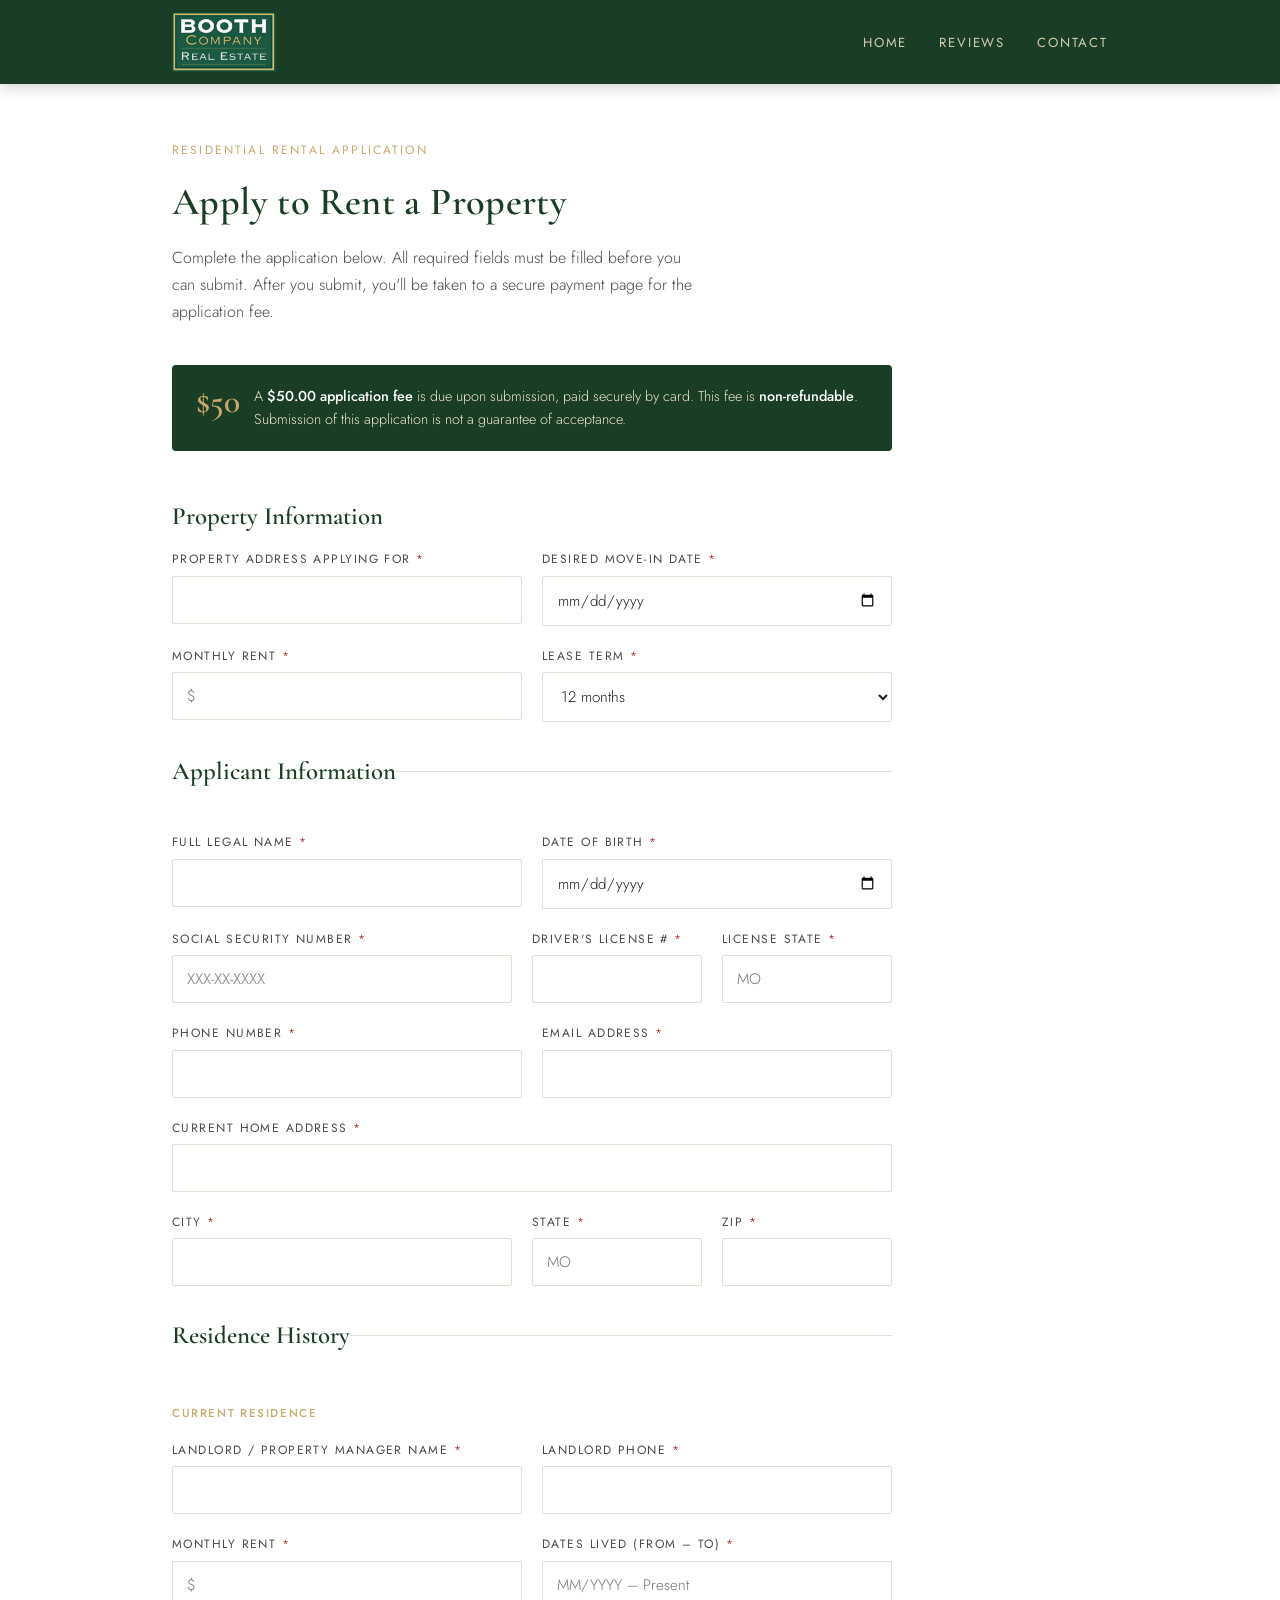
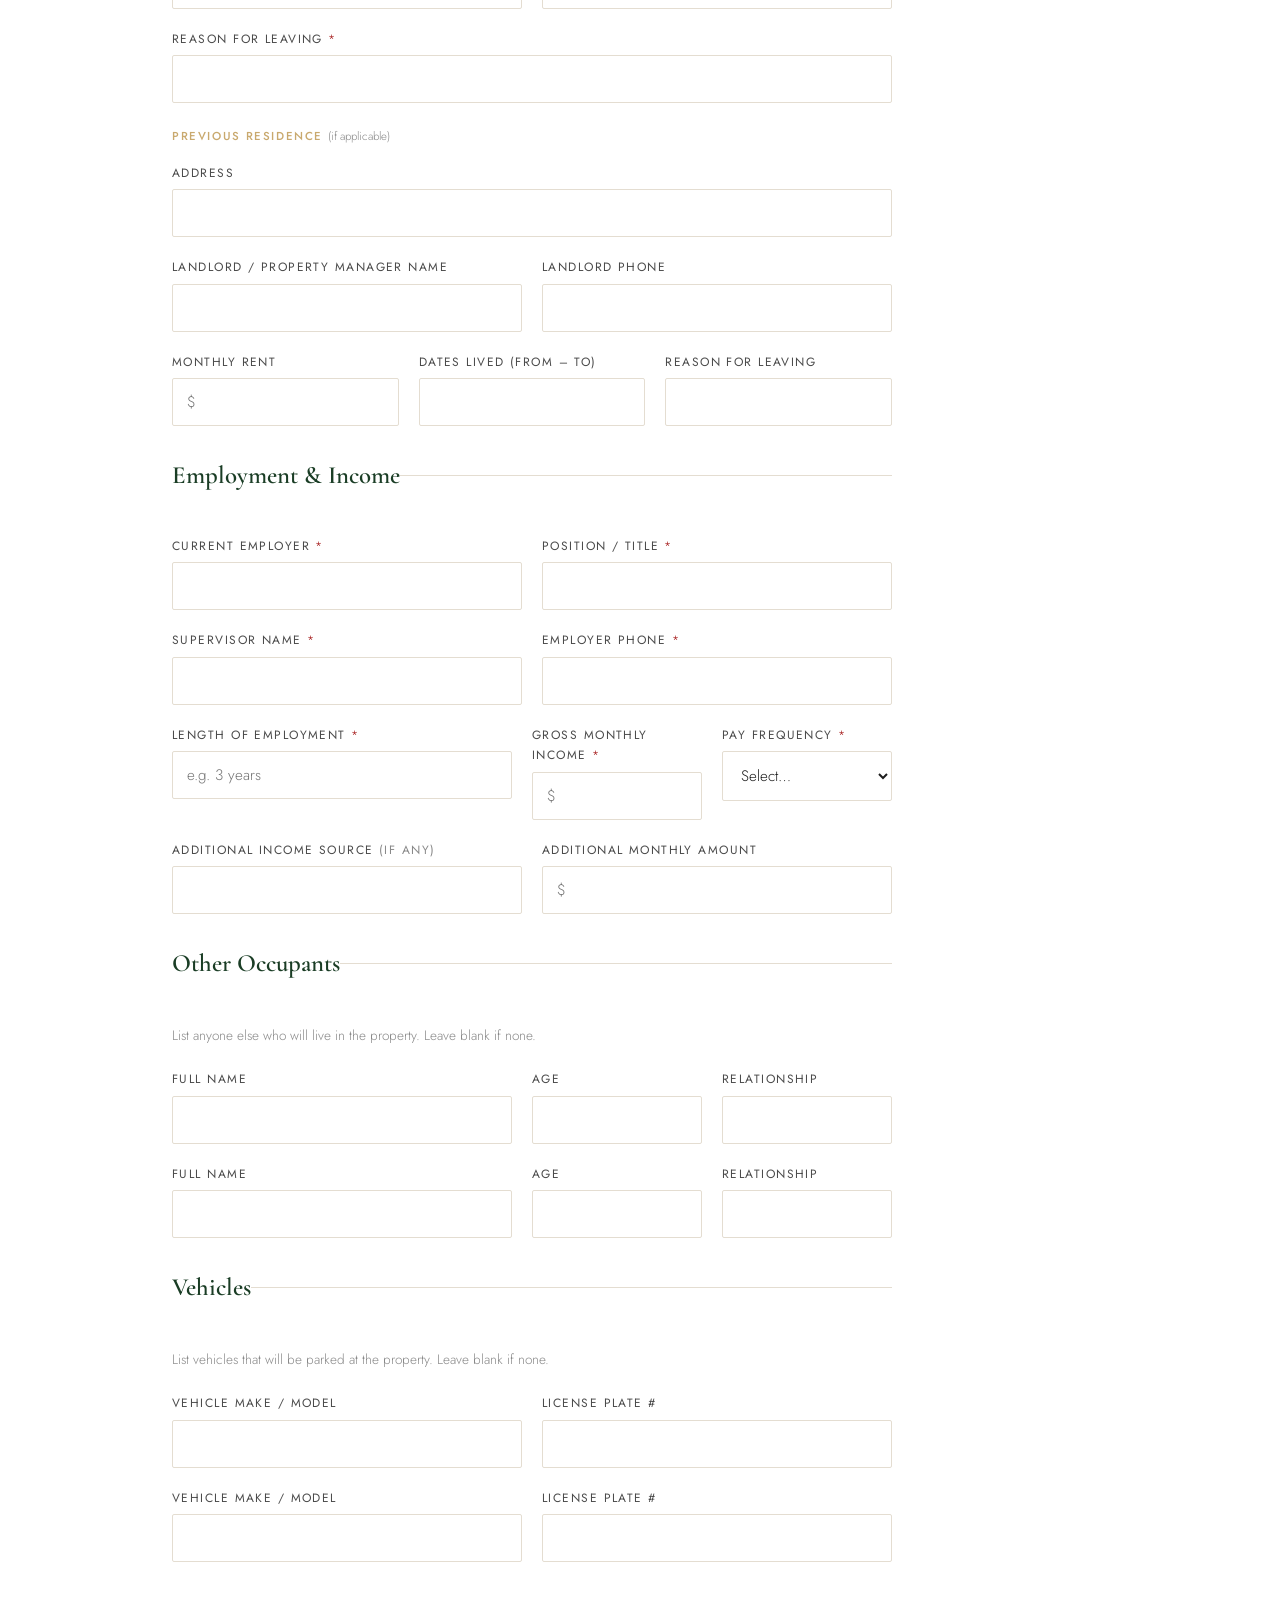
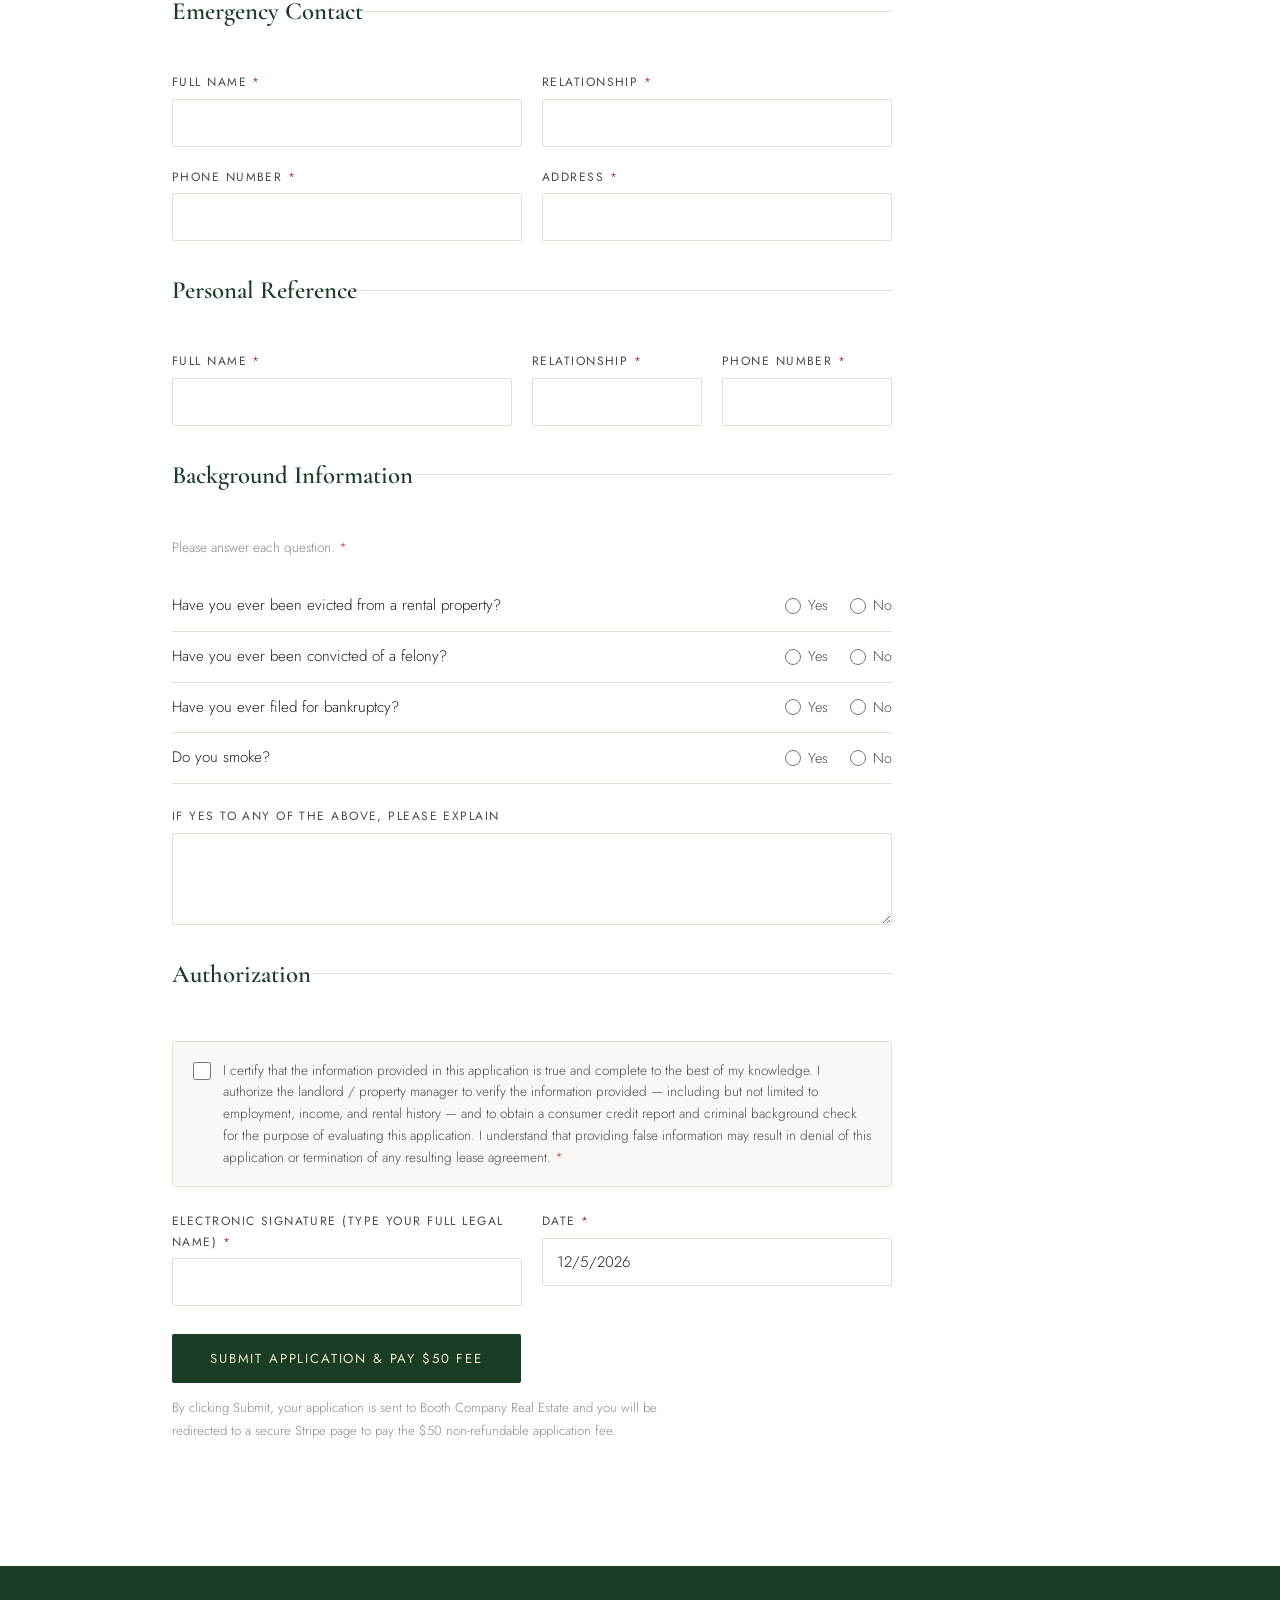
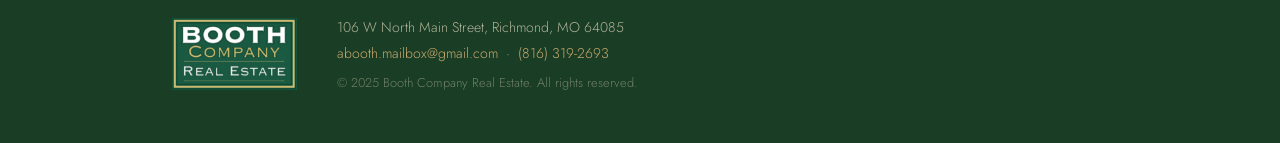
==== apply.html @ 2c27e3dd "apply.html: prevent iOS zoom-on-focus (16px form controls on mobile) Bump input/select/textarea to 1" ====
<!DOCTYPE html>
<html lang="en">
<head>
    <meta charset="UTF-8">
    <meta name="viewport" content="width=device-width, initial-scale=1.0">
    <meta name="description" content="Residential rental application for Booth Company Real Estate. Apply to rent a property — $50 application fee.">
    <meta name="robots" content="noindex">
    <title>Rental Application — Booth Company Real Estate</title>
    <link rel="stylesheet" href="styles.css">
    <link href="https://fonts.googleapis.com/css2?family=Cormorant+Garamond:ital,wght@0,400;0,600;1,400&family=Jost:wght@300;400;500&display=swap" rel="stylesheet">
    <style>
        /* ── APPLICATION PAGE (scoped additions to styles.css) ── */
        .apply-section { background: #fff; padding: 56px 0 90px; }

        .apply-intro { max-width: 720px; margin-bottom: 8px; }

        .fee-banner {
            display: flex;
            align-items: flex-start;
            gap: 14px;
            background: var(--green-dark);
            color: var(--gold-light);
            border-radius: 4px;
            padding: 20px 24px;
            margin: 28px 0 44px;
            max-width: 720px;
        }
        .fee-banner .fee-amount {
            font-family: 'Cormorant Garamond', serif;
            font-size: 2.1rem;
            font-weight: 600;
            color: var(--gold);
            line-height: 1;
            flex-shrink: 0;
        }
        .fee-banner .fee-text { font-size: 0.9rem; line-height: 1.6; font-weight: 300; }
        .fee-banner .fee-text strong { color: #fff; font-weight: 500; }

        #lease-form { max-width: 720px; }

        fieldset {
            border: none;
            border-top: 1px solid var(--border);
            padding: 36px 0 8px;
            margin: 0;
        }
        fieldset.first { border-top: none; padding-top: 8px; }

        legend {
            font-family: 'Cormorant Garamond', serif;
            font-size: 1.55rem;
            font-weight: 600;
            color: var(--green-dark);
            padding: 0;
            margin-bottom: 4px;
        }
        .fieldset-sub {
            font-size: 0.85rem;
            color: var(--text-light);
            margin-bottom: 22px;
        }
        .subgroup-label {
            font-size: 0.72rem;
            letter-spacing: 0.14em;
            text-transform: uppercase;
            color: var(--gold);
            font-weight: 500;
            margin: 8px 0 16px;
        }

        .form-row.thirds { grid-template-columns: 2fr 1fr 1fr; }
        .form-row.three  { grid-template-columns: 1fr 1fr 1fr; }

        .form-group select {
            padding: 12px 14px;
            border: 1px solid var(--border);
            border-radius: 2px;
            font-size: 0.95rem;
            font-family: 'Jost', sans-serif;
            font-weight: 300;
            color: var(--text-dark);
            background: #fff;
            width: 100%;
        }
        .form-group select:focus { outline: none; border-color: var(--green-dark); }

        .req { color: #b23b3b; }

        /* Yes / No background questions */
        .yn-row {
            display: flex;
            align-items: center;
            justify-content: space-between;
            gap: 16px;
            padding: 12px 0;
            border-bottom: 1px solid var(--border);
            flex-wrap: wrap;
        }
        .yn-row:last-of-type { border-bottom: none; }
        .yn-q { font-size: 0.95rem; color: var(--text-dark); flex: 1; min-width: 220px; }
        .yn-options { display: flex; gap: 22px; }
        .yn-options label {
            display: flex; align-items: center; gap: 7px;
            font-size: 0.9rem; color: var(--text-mid); cursor: pointer;
            text-transform: none; letter-spacing: 0;
        }
        .yn-options input[type="radio"] { width: 16px; height: 16px; accent-color: var(--green-dark); cursor: pointer; }

        .certify {
            display: flex;
            gap: 12px;
            align-items: flex-start;
            background: var(--cream);
            border: 1px solid var(--border);
            border-radius: 4px;
            padding: 18px 20px;
            margin: 6px 0 24px;
        }
        .certify input[type="checkbox"] { width: 18px; height: 18px; margin-top: 2px; accent-color: var(--green-dark); flex-shrink: 0; cursor: pointer; }
        .certify label { font-size: 0.85rem; color: var(--text-mid); line-height: 1.6; font-weight: 300; }

        .submit-note { font-size: 0.82rem; color: var(--text-light); margin-top: 14px; max-width: 520px; }
        #form-status { margin-top: 16px; font-size: 0.92rem; min-height: 1.2em; }
        #form-status.error { color: #b23b3b; }
        #form-status.working { color: var(--text-mid); }

        button[disabled] { opacity: 0.55; cursor: not-allowed; }

        @media (max-width: 700px) {
            .form-row.thirds, .form-row.three { grid-template-columns: 1fr; gap: 0; }
            .fee-banner { flex-direction: column; gap: 8px; }
            /* 16px minimum stops iOS Safari from auto-zooming when a field is tapped. */
            #lease-form input,
            #lease-form select,
            #lease-form textarea { font-size: 16px; }
        }
    </style>
</head>
<body>

    <header>
        <div class="container header-inner">
            <a href="index.html#home" class="logo-link">
                <img src="images/BCRE Cover 4.png" alt="Booth Company Real Estate" class="header-logo">
            </a>
            <nav>
                <ul>
                    <li><a href="index.html#home">Home</a></li>
                    <li><a href="index.html#reviews">Reviews</a></li>
                    <li><a href="index.html#contact">Contact</a></li>
                </ul>
            </nav>
        </div>
    </header>

    <section class="apply-section">
        <div class="container">
            <div class="apply-intro">
                <p class="section-eyebrow">Residential Rental Application</p>
                <h1 class="section-title">Apply to Rent a Property</h1>
                <p class="section-sub">Complete the application below. All required fields must be filled before you can submit. After you submit, you'll be taken to a secure payment page for the application fee.</p>
            </div>

            <div class="fee-banner">
                <span class="fee-amount">$50</span>
                <span class="fee-text">
                    A <strong>$50.00 application fee</strong> is due upon submission, paid securely by card. This fee is
                    <strong>non-refundable</strong>. Submission of this application is not a guarantee of acceptance.
                </span>
            </div>

            <!-- Netlify Forms: name + data-netlify enable capture & email notifications.
                 Honeypot "bot-field" filters spam. Submission is sent via JS (see bottom),
                 then the applicant is redirected to the Stripe payment page. -->
            <form id="lease-form" name="lease-application" method="POST"
                  data-netlify="true" netlify-honeypot="bot-field">
                <input type="hidden" name="form-name" value="lease-application">
                <p style="display:none">
                    <label>Don't fill this out if you're human: <input name="bot-field"></label>
                </p>

                <!-- PROPERTY INFORMATION -->
                <fieldset class="first">
                    <legend>Property Information</legend>
                    <div class="form-row">
                        <div class="form-group">
                            <label for="property_address">Property Address Applying For <span class="req">*</span></label>
                            <input type="text" id="property_address" name="Property Address Applying For" required>
                        </div>
                        <div class="form-group">
                            <label for="move_in">Desired Move-In Date <span class="req">*</span></label>
                            <input type="date" id="move_in" name="Desired Move-In Date" required>
                        </div>
                    </div>
                    <div class="form-row">
                        <div class="form-group">
                            <label for="monthly_rent">Monthly Rent <span class="req">*</span></label>
                            <input type="text" id="monthly_rent" name="Monthly Rent (Property)" inputmode="decimal" placeholder="$" required>
                        </div>
                        <div class="form-group">
                            <label for="lease_term">Lease Term <span class="req">*</span></label>
                            <select id="lease_term" name="Lease Term" required>
                                <option value="12 months" selected>12 months</option>
                                <option value="6 months">6 months</option>
                                <option value="Month-to-month">Month-to-month</option>
                                <option value="24 months">24 months</option>
                                <option value="Other">Other</option>
                            </select>
                        </div>
                    </div>
                </fieldset>

                <!-- APPLICANT INFORMATION -->
                <fieldset>
                    <legend>Applicant Information</legend>
                    <div class="form-row">
                        <div class="form-group">
                            <label for="full_name">Full Legal Name <span class="req">*</span></label>
                            <input type="text" id="full_name" name="Full Legal Name" autocomplete="name" required>
                        </div>
                        <div class="form-group">
                            <label for="dob">Date of Birth <span class="req">*</span></label>
                            <input type="date" id="dob" name="Date of Birth" autocomplete="off" required>
                        </div>
                    </div>
                    <div class="form-row thirds">
                        <div class="form-group">
                            <label for="ssn">Social Security Number <span class="req">*</span></label>
                            <input type="text" id="ssn" name="Social Security Number" inputmode="numeric"
                                   autocomplete="off" placeholder="XXX-XX-XXXX" required>
                        </div>
                        <div class="form-group">
                            <label for="dl">Driver's License # <span class="req">*</span></label>
                            <input type="text" id="dl" name="Driver's License Number" autocomplete="off" required>
                        </div>
                        <div class="form-group">
                            <label for="dl_state">License State <span class="req">*</span></label>
                            <input type="text" id="dl_state" name="Driver's License State" maxlength="2" placeholder="MO" required>
                        </div>
                    </div>
                    <div class="form-row">
                        <div class="form-group">
                            <label for="phone">Phone Number <span class="req">*</span></label>
                            <input type="tel" id="phone" name="Phone Number" autocomplete="tel" required>
                        </div>
                        <div class="form-group">
                            <label for="email">Email Address <span class="req">*</span></label>
                            <input type="email" id="email" name="Email Address" autocomplete="email" required>
                        </div>
                    </div>
                    <div class="form-group">
                        <label for="cur_addr">Current Home Address <span class="req">*</span></label>
                        <input type="text" id="cur_addr" name="Current Home Address" autocomplete="street-address" required>
                    </div>
                    <div class="form-row thirds">
                        <div class="form-group">
                            <label for="cur_city">City <span class="req">*</span></label>
                            <input type="text" id="cur_city" name="Current City" required>
                        </div>
                        <div class="form-group">
                            <label for="cur_state">State <span class="req">*</span></label>
                            <input type="text" id="cur_state" name="Current State" maxlength="2" placeholder="MO" required>
                        </div>
                        <div class="form-group">
                            <label for="cur_zip">ZIP <span class="req">*</span></label>
                            <input type="text" id="cur_zip" name="Current ZIP" inputmode="numeric" required>
                        </div>
                    </div>
                </fieldset>

                <!-- RESIDENCE HISTORY -->
                <fieldset>
                    <legend>Residence History</legend>
                    <p class="subgroup-label">Current Residence</p>
                    <div class="form-row">
                        <div class="form-group">
                            <label for="cur_ll">Landlord / Property Manager Name <span class="req">*</span></label>
                            <input type="text" id="cur_ll" name="Current Landlord Name" required>
                        </div>
                        <div class="form-group">
                            <label for="cur_ll_phone">Landlord Phone <span class="req">*</span></label>
                            <input type="tel" id="cur_ll_phone" name="Current Landlord Phone" required>
                        </div>
                    </div>
                    <div class="form-row">
                        <div class="form-group">
                            <label for="cur_res_rent">Monthly Rent <span class="req">*</span></label>
                            <input type="text" id="cur_res_rent" name="Current Residence Monthly Rent" inputmode="decimal" placeholder="$" required>
                        </div>
                        <div class="form-group">
                            <label for="cur_dates">Dates Lived (From – To) <span class="req">*</span></label>
                            <input type="text" id="cur_dates" name="Current Residence Dates" placeholder="MM/YYYY – Present" required>
                        </div>
                    </div>
                    <div class="form-group">
                        <label for="cur_reason">Reason for Leaving <span class="req">*</span></label>
                        <input type="text" id="cur_reason" name="Current Residence Reason for Leaving" required>
                    </div>

                    <p class="subgroup-label" style="margin-top:24px;">Previous Residence <span style="color:var(--text-light);text-transform:none;letter-spacing:0;font-weight:300;">(if applicable)</span></p>
                    <div class="form-group">
                        <label for="prev_addr">Address</label>
                        <input type="text" id="prev_addr" name="Previous Residence Address">
                    </div>
                    <div class="form-row">
                        <div class="form-group">
                            <label for="prev_ll">Landlord / Property Manager Name</label>
                            <input type="text" id="prev_ll" name="Previous Landlord Name">
                        </div>
                        <div class="form-group">
                            <label for="prev_ll_phone">Landlord Phone</label>
                            <input type="tel" id="prev_ll_phone" name="Previous Landlord Phone">
                        </div>
                    </div>
                    <div class="form-row three">
                        <div class="form-group">
                            <label for="prev_rent">Monthly Rent</label>
                            <input type="text" id="prev_rent" name="Previous Residence Monthly Rent" inputmode="decimal" placeholder="$">
                        </div>
                        <div class="form-group">
                            <label for="prev_dates">Dates Lived (From – To)</label>
                            <input type="text" id="prev_dates" name="Previous Residence Dates">
                        </div>
                        <div class="form-group">
                            <label for="prev_reason">Reason for Leaving</label>
                            <input type="text" id="prev_reason" name="Previous Residence Reason for Leaving">
                        </div>
                    </div>
                </fieldset>

                <!-- EMPLOYMENT & INCOME -->
                <fieldset>
                    <legend>Employment &amp; Income</legend>
                    <div class="form-row">
                        <div class="form-group">
                            <label for="employer">Current Employer <span class="req">*</span></label>
                            <input type="text" id="employer" name="Current Employer" required>
                        </div>
                        <div class="form-group">
                            <label for="position">Position / Title <span class="req">*</span></label>
                            <input type="text" id="position" name="Position / Title" required>
                        </div>
                    </div>
                    <div class="form-row">
                        <div class="form-group">
                            <label for="supervisor">Supervisor Name <span class="req">*</span></label>
                            <input type="text" id="supervisor" name="Supervisor Name" required>
                        </div>
                        <div class="form-group">
                            <label for="employer_phone">Employer Phone <span class="req">*</span></label>
                            <input type="tel" id="employer_phone" name="Employer Phone" required>
                        </div>
                    </div>
                    <div class="form-row thirds">
                        <div class="form-group">
                            <label for="emp_length">Length of Employment <span class="req">*</span></label>
                            <input type="text" id="emp_length" name="Length of Employment" placeholder="e.g. 3 years" required>
                        </div>
                        <div class="form-group">
                            <label for="gross_income">Gross Monthly Income <span class="req">*</span></label>
                            <input type="text" id="gross_income" name="Gross Monthly Income" inputmode="decimal" placeholder="$" required>
                        </div>
                        <div class="form-group">
                            <label for="pay_freq">Pay Frequency <span class="req">*</span></label>
                            <select id="pay_freq" name="Pay Frequency" required>
                                <option value="" selected disabled>Select…</option>
                                <option value="Weekly">Weekly</option>
                                <option value="Bi-weekly">Bi-weekly</option>
                                <option value="Semi-monthly">Semi-monthly</option>
                                <option value="Monthly">Monthly</option>
                            </select>
                        </div>
                    </div>
                    <div class="form-row">
                        <div class="form-group">
                            <label for="add_income_src">Additional Income Source <span style="color:var(--text-light);">(if any)</span></label>
                            <input type="text" id="add_income_src" name="Additional Income Source">
                        </div>
                        <div class="form-group">
                            <label for="add_income_amt">Additional Monthly Amount</label>
                            <input type="text" id="add_income_amt" name="Additional Monthly Amount" inputmode="decimal" placeholder="$">
                        </div>
                    </div>
                </fieldset>

                <!-- OTHER OCCUPANTS -->
                <fieldset>
                    <legend>Other Occupants</legend>
                    <p class="fieldset-sub">List anyone else who will live in the property. Leave blank if none.</p>
                    <div class="form-row thirds">
                        <div class="form-group">
                            <label for="occ1_name">Full Name</label>
                            <input type="text" id="occ1_name" name="Occupant 1 Name">
                        </div>
                        <div class="form-group">
                            <label for="occ1_age">Age</label>
                            <input type="text" id="occ1_age" name="Occupant 1 Age" inputmode="numeric">
                        </div>
                        <div class="form-group">
                            <label for="occ1_rel">Relationship</label>
                            <input type="text" id="occ1_rel" name="Occupant 1 Relationship">
                        </div>
                    </div>
                    <div class="form-row thirds">
                        <div class="form-group">
                            <label for="occ2_name">Full Name</label>
                            <input type="text" id="occ2_name" name="Occupant 2 Name">
                        </div>
                        <div class="form-group">
                            <label for="occ2_age">Age</label>
                            <input type="text" id="occ2_age" name="Occupant 2 Age" inputmode="numeric">
                        </div>
                        <div class="form-group">
                            <label for="occ2_rel">Relationship</label>
                            <input type="text" id="occ2_rel" name="Occupant 2 Relationship">
                        </div>
                    </div>
                </fieldset>

                <!-- VEHICLES -->
                <fieldset>
                    <legend>Vehicles</legend>
                    <p class="fieldset-sub">List vehicles that will be parked at the property. Leave blank if none.</p>
                    <div class="form-row">
                        <div class="form-group">
                            <label for="veh1">Vehicle Make / Model</label>
                            <input type="text" id="veh1" name="Vehicle 1 Make/Model">
                        </div>
                        <div class="form-group">
                            <label for="veh1_plate">License Plate #</label>
                            <input type="text" id="veh1_plate" name="Vehicle 1 Plate">
                        </div>
                    </div>
                    <div class="form-row">
                        <div class="form-group">
                            <label for="veh2">Vehicle Make / Model</label>
                            <input type="text" id="veh2" name="Vehicle 2 Make/Model">
                        </div>
                        <div class="form-group">
                            <label for="veh2_plate">License Plate #</label>
                            <input type="text" id="veh2_plate" name="Vehicle 2 Plate">
                        </div>
                    </div>
                </fieldset>

                <!-- EMERGENCY CONTACT -->
                <fieldset>
                    <legend>Emergency Contact</legend>
                    <div class="form-row">
                        <div class="form-group">
                            <label for="ec_name">Full Name <span class="req">*</span></label>
                            <input type="text" id="ec_name" name="Emergency Contact Name" required>
                        </div>
                        <div class="form-group">
                            <label for="ec_rel">Relationship <span class="req">*</span></label>
                            <input type="text" id="ec_rel" name="Emergency Contact Relationship" required>
                        </div>
                    </div>
                    <div class="form-row">
                        <div class="form-group">
                            <label for="ec_phone">Phone Number <span class="req">*</span></label>
                            <input type="tel" id="ec_phone" name="Emergency Contact Phone" required>
                        </div>
                        <div class="form-group">
                            <label for="ec_addr">Address <span class="req">*</span></label>
                            <input type="text" id="ec_addr" name="Emergency Contact Address" required>
                        </div>
                    </div>
                </fieldset>

                <!-- PERSONAL REFERENCE -->
                <fieldset>
                    <legend>Personal Reference</legend>
                    <div class="form-row thirds">
                        <div class="form-group">
                            <label for="ref_name">Full Name <span class="req">*</span></label>
                            <input type="text" id="ref_name" name="Reference Name" required>
                        </div>
                        <div class="form-group">
                            <label for="ref_rel">Relationship <span class="req">*</span></label>
                            <input type="text" id="ref_rel" name="Reference Relationship" required>
                        </div>
                        <div class="form-group">
                            <label for="ref_phone">Phone Number <span class="req">*</span></label>
                            <input type="tel" id="ref_phone" name="Reference Phone" required>
                        </div>
                    </div>
                </fieldset>

                <!-- BACKGROUND INFORMATION -->
                <fieldset>
                    <legend>Background Information</legend>
                    <p class="fieldset-sub">Please answer each question. <span class="req">*</span></p>

                    <div class="yn-row">
                        <span class="yn-q">Have you ever been evicted from a rental property?</span>
                        <span class="yn-options">
                            <label><input type="radio" name="Ever Evicted" value="Yes" required> Yes</label>
                            <label><input type="radio" name="Ever Evicted" value="No"> No</label>
                        </span>
                    </div>
                    <div class="yn-row">
                        <span class="yn-q">Have you ever been convicted of a felony?</span>
                        <span class="yn-options">
                            <label><input type="radio" name="Ever Convicted of Felony" value="Yes" required> Yes</label>
                            <label><input type="radio" name="Ever Convicted of Felony" value="No"> No</label>
                        </span>
                    </div>
                    <div class="yn-row">
                        <span class="yn-q">Have you ever filed for bankruptcy?</span>
                        <span class="yn-options">
                            <label><input type="radio" name="Ever Filed Bankruptcy" value="Yes" required> Yes</label>
                            <label><input type="radio" name="Ever Filed Bankruptcy" value="No"> No</label>
                        </span>
                    </div>
                    <div class="yn-row">
                        <span class="yn-q">Do you smoke?</span>
                        <span class="yn-options">
                            <label><input type="radio" name="Smoker" value="Yes" required> Yes</label>
                            <label><input type="radio" name="Smoker" value="No"> No</label>
                        </span>
                    </div>

                    <div class="form-group" style="margin-top:22px;">
                        <label for="bg_explain">If yes to any of the above, please explain</label>
                        <textarea id="bg_explain" name="Background Explanation" rows="3"></textarea>
                    </div>
                </fieldset>

                <!-- AUTHORIZATION -->
                <fieldset>
                    <legend>Authorization</legend>
                    <div class="certify">
                        <input type="checkbox" id="certify" name="Authorization Agreed" value="Yes, I certify and authorize" required>
                        <label for="certify">
                            I certify that the information provided in this application is true and complete to the best of my
                            knowledge. I authorize the landlord / property manager to verify the information provided — including
                            but not limited to employment, income, and rental history — and to obtain a consumer credit report
                            and criminal background check for the purpose of evaluating this application. I understand that
                            providing false information may result in denial of this application or termination of any resulting
                            lease agreement. <span class="req">*</span>
                        </label>
                    </div>
                    <div class="form-row">
                        <div class="form-group">
                            <label for="signature">Electronic Signature (type your full legal name) <span class="req">*</span></label>
                            <input type="text" id="signature" name="Electronic Signature" autocomplete="off" required>
                        </div>
                        <div class="form-group">
                            <label for="sign_date">Date <span class="req">*</span></label>
                            <input type="text" id="sign_date" name="Signature Date" readonly required>
                        </div>
                    </div>
                </fieldset>

                <button type="submit" id="submit-btn" class="btn">Submit Application &amp; Pay $50 Fee</button>
                <p class="submit-note">
                    By clicking Submit, your application is sent to Booth Company Real Estate and you will be redirected to a
                    secure Stripe page to pay the $50 non-refundable application fee.
                </p>
                <p id="form-status"></p>
            </form>
        </div>
    </section>

    <footer>
        <div class="container footer-inner">
            <img src="images/BCRE Cover 4.png" alt="Booth Company Real Estate" class="footer-logo">
            <div class="footer-details">
                <p>106 W North Main Street, Richmond, MO 64085</p>
                <p><a href="mailto:abooth.mailbox@gmail.com">abooth.mailbox@gmail.com</a> &nbsp;·&nbsp; <a href="tel:8163192693">(816) 319-2693</a></p>
                <p class="footer-copy">© 2025 Booth Company Real Estate. All rights reserved.</p>
            </div>
        </div>
    </footer>

    <script>
    (function () {
        // ─────────────────────────────────────────────────────────────
        //  STRIPE PAYMENT LINK  —  REPLACE THIS with your own $50 link.
        //  Create it in Stripe: Dashboard → Payment Links → New →
        //  product "Rental Application Fee", price $50 one-time → Create.
        //  Then paste the "https://buy.stripe.com/..." URL below.
        // ─────────────────────────────────────────────────────────────
        var STRIPE_PAYMENT_LINK = 'https://buy.stripe.com/REPLACE_WITH_YOUR_50_DOLLAR_LINK';

        var form   = document.getElementById('lease-form');
        var btn    = document.getElementById('submit-btn');
        var status = document.getElementById('form-status');

        // Stamp today's date into the read-only signature date field.
        var today = new Date();
        document.getElementById('sign_date').value =
            (today.getMonth() + 1) + '/' + today.getDate() + '/' + today.getFullYear();

        form.addEventListener('submit', function (e) {
            e.preventDefault();

            // Native required-field validation first.
            if (!form.checkValidity()) {
                form.reportValidity();
                return;
            }

            btn.disabled = true;
            status.className = 'working';
            status.textContent = 'Submitting your application…';

            var body = new URLSearchParams(new FormData(form)).toString();

            fetch('/', {
                method: 'POST',
                headers: { 'Content-Type': 'application/x-www-form-urlencoded' },
                body: body
            })
            .then(function (res) {
                if (!res.ok) throw new Error('Submission failed (' + res.status + ')');

                if (STRIPE_PAYMENT_LINK.indexOf('REPLACE_WITH_YOUR') !== -1) {
                    // Payment link not configured yet — don't send them to a broken URL.
                    status.className = '';
                    status.textContent = 'Application received. (Payment step is not configured yet — ' +
                                         'add your Stripe Payment Link to enable the $50 payment.)';
                    return;
                }

                status.className = 'working';
                status.textContent = 'Application received — redirecting to secure payment…';
                window.location.href = STRIPE_PAYMENT_LINK;
            })
            .catch(function (err) {
                btn.disabled = false;
                status.className = 'error';
                status.textContent = 'Sorry, something went wrong sending your application. ' +
                                     'Please try again, or call us at (816) 319-2693. (' + err.message + ')';
            });
        });
    })();
    </script>
</body>
</html>
---- styles.css ----
/* ============================================
   BOOTH COMPANY REAL ESTATE — styles.css
   ============================================ */

*, *::before, *::after { margin: 0; padding: 0; box-sizing: border-box; }

:root {
    --green-dark:  #1a3d25;
    --green-mid:   #2a5c3a;
    --gold:        #c9a96e;
    --gold-light:  #f0e6c8;
    --cream:       #faf8f4;
    --cream-mid:   #f2ede4;
    --text-dark:   #1e1e1e;
    --text-mid:    #4a4a4a;
    --text-light:  #888;
    --border:      #e4ddd1;
}

html { scroll-behavior: smooth; }

body {
    font-family: 'Jost', sans-serif;
    color: var(--text-dark);
    background: #fff;
    line-height: 1.7;
    font-weight: 300;
}

.container {
    max-width: 1000px;
    margin: 0 auto;
    padding: 0 32px;
}

/* ── HEADER ── */
header {
    background: var(--green-dark);
    position: sticky;
    top: 0;
    z-index: 100;
    box-shadow: 0 2px 16px rgba(0,0,0,0.2);
}

.header-inner {
    display: flex;
    align-items: center;
    justify-content: space-between;
    padding-top: 12px;
    padding-bottom: 12px;
}

.logo-link { display: flex; align-items: center; }

.header-logo {
    height: 60px;
    width: auto;
    display: block;
}

nav ul { list-style: none; display: flex; gap: 32px; }

nav ul li a {
    color: var(--gold-light);
    text-decoration: none;
    font-family: 'Jost', sans-serif;
    font-weight: 400;
    font-size: 0.82rem;
    letter-spacing: 0.14em;
    text-transform: uppercase;
    transition: color 0.2s;
    opacity: 0.85;
}

nav ul li a:hover { color: var(--gold); opacity: 1; }

/* ── HERO ── */
.hero {
    background: var(--cream);
    padding: 100px 0 90px;
    border-bottom: 1px solid var(--border);
}

.hero-inner { max-width: 640px; }

.hero-eyebrow {
    font-size: 0.78rem;
    letter-spacing: 0.18em;
    text-transform: uppercase;
    color: var(--gold);
    margin-bottom: 20px;
    font-weight: 400;
}

.hero h1 {
    font-family: 'Cormorant Garamond', serif;
    font-size: clamp(2.8rem, 6vw, 4.2rem);
    font-weight: 600;
    color: var(--green-dark);
    line-height: 1.1;
    margin-bottom: 24px;
    letter-spacing: -0.01em;
}

.hero-sub {
    font-size: 1.05rem;
    color: var(--text-mid);
    max-width: 520px;
    margin-bottom: 40px;
    font-weight: 300;
    line-height: 1.75;
}

/* ── BUTTONS ── */
.btn {
    display: inline-block;
    background: var(--green-dark);
    color: var(--gold-light);
    padding: 15px 38px;
    font-family: 'Jost', sans-serif;
    font-weight: 400;
    font-size: 0.82rem;
    letter-spacing: 0.14em;
    text-transform: uppercase;
    text-decoration: none;
    border: none;
    cursor: pointer;
    transition: background 0.2s, transform 0.15s;
    border-radius: 2px;
}

.btn:hover { background: var(--green-mid); transform: translateY(-1px); }

.btn-outline {
    display: inline-block;
    background: transparent;
    border: 1.5px solid var(--gold);
    color: var(--gold);
    padding: 13px 36px;
    font-family: 'Jost', sans-serif;
    font-weight: 400;
    font-size: 0.82rem;
    letter-spacing: 0.14em;
    text-transform: uppercase;
    text-decoration: none;
    cursor: pointer;
    transition: background 0.2s, color 0.2s;
    border-radius: 2px;
}

.btn-outline:hover { background: var(--gold); color: #fff; }

/* ── PROFILE ── */
.profile-section {
    background: #fff;
    padding: 80px 0;
    border-bottom: 1px solid var(--border);
}

.profile-inner {
    display: flex;
    align-items: center;
    gap: 64px;
}

.profile-photo-wrap {
    flex-shrink: 0;
    width: 210px;
    height: 210px;
    border-radius: 50%;
    overflow: hidden;
    border: 3px solid var(--gold);
    box-shadow: 0 8px 32px rgba(0,0,0,0.10);
    background: var(--cream-mid);
}

.profile-photo {
    width: 100%;
    height: 100%;
    object-fit: cover;
    object-position: center top;
    display: block;
}

.profile-info { flex: 1; }

.profile-label {
    font-size: 0.75rem;
    letter-spacing: 0.18em;
    text-transform: uppercase;
    color: var(--gold);
    margin-bottom: 10px;
    font-weight: 400;
}

.profile-name {
    font-family: 'Cormorant Garamond', serif;
    font-size: 2.4rem;
    font-weight: 600;
    color: var(--green-dark);
    margin-bottom: 18px;
    letter-spacing: 0.01em;
    line-height: 1;
}

.profile-licenses {
    display: flex;
    flex-wrap: wrap;
    gap: 10px;
    margin-bottom: 28px;
}

.license-badge {
    font-size: 0.7rem;
    letter-spacing: 0.07em;
    text-transform: uppercase;
    color: #7a6645;
    background: #f7f2e8;
    border: 1px solid #e0d4bc;
    border-radius: 2px;
    padding: 5px 12px;
    font-weight: 400;
}

.profile-quote {
    margin: 0;
    padding: 0 0 0 20px;
    border-left: 2px solid var(--gold);
    font-family: 'Cormorant Garamond', serif;
    font-size: 1.25rem;
    font-style: italic;
    color: var(--text-mid);
    line-height: 1.65;
    font-weight: 400;
}

/* ── SECTION SHARED ── */
.section-eyebrow {
    font-size: 0.75rem;
    letter-spacing: 0.18em;
    text-transform: uppercase;
    color: var(--gold);
    margin-bottom: 10px;
    font-weight: 400;
}

.section-title {
    font-family: 'Cormorant Garamond', serif;
    font-size: 2.4rem;
    font-weight: 600;
    color: var(--green-dark);
    margin-bottom: 8px;
    letter-spacing: 0.01em;
}

.section-sub {
    color: var(--text-mid);
    font-size: 1rem;
    margin-bottom: 40px;
    max-width: 520px;
}

/* ── REVIEWS ── */
.reviews-section {
    background: var(--cream);
    padding: 80px 0;
    border-bottom: 1px solid var(--border);
}

.reviews-section .section-title { margin-bottom: 40px; }

.reviews-summary {
    display: flex;
    align-items: center;
    gap: 20px;
    margin-bottom: 48px;
    flex-wrap: wrap;
}

.summary-score {
    font-family: 'Cormorant Garamond', serif;
    font-size: 4.5rem;
    font-weight: 600;
    color: var(--green-dark);
    line-height: 1;
}

.summary-right { text-align: left; }

.stars-row { display: flex; gap: 4px; margin-bottom: 4px; }
.star { font-size: 1.2rem; color: #e6a817; }

.summary-count { color: var(--text-light); font-size: 0.88rem; }

.google-badge {
    display: flex;
    align-items: center;
    gap: 6px;
    color: var(--text-light);
    font-size: 0.82rem;
    margin-top: 5px;
}

.google-badge svg { width: 16px; height: 16px; }

.reviews-grid {
    display: grid;
    grid-template-columns: repeat(auto-fill, minmax(280px, 1fr));
    gap: 20px;
    margin-bottom: 40px;
    text-align: left;
}

.review-card {
    background: #fff;
    border: 1px solid var(--border);
    border-radius: 4px;
    padding: 24px 22px;
    opacity: 0;
    transform: translateY(14px);
    animation: cardReveal 0.45s ease forwards;
    transition: box-shadow 0.2s, transform 0.2s;
}

.review-card:hover {
    box-shadow: 0 6px 24px rgba(0,0,0,0.08);
    transform: translateY(-3px);
}

@keyframes cardReveal { to { opacity: 1; transform: translateY(0); } }

.review-card:nth-child(1) { animation-delay: 0.05s; }
.review-card:nth-child(2) { animation-delay: 0.10s; }
.review-card:nth-child(3) { animation-delay: 0.15s; }
.review-card:nth-child(4) { animation-delay: 0.20s; }
.review-card:nth-child(5) { animation-delay: 0.25s; }

.review-header {
    display: flex;
    align-items: center;
    gap: 12px;
    margin-bottom: 12px;
}

.reviewer-avatar {
    width: 40px;
    height: 40px;
    border-radius: 50%;
    background: var(--green-dark);
    color: var(--gold-light);
    font-family: 'Jost', sans-serif;
    font-size: 0.9rem;
    font-weight: 500;
    display: flex;
    align-items: center;
    justify-content: center;
    flex-shrink: 0;
    overflow: hidden;
}

.reviewer-avatar img { width: 100%; height: 100%; object-fit: cover; }

.reviewer-info { flex: 1; min-width: 0; }

.reviewer-name {
    font-weight: 500;
    font-size: 0.92rem;
    color: var(--text-dark);
    white-space: nowrap;
    overflow: hidden;
    text-overflow: ellipsis;
}

.review-date { font-size: 0.78rem; color: var(--text-light); margin-top: 1px; }

.review-stars { display: flex; gap: 2px; margin-bottom: 10px; }
.review-stars .star { font-size: 0.9rem; }

.review-text { font-size: 0.9rem; color: var(--text-mid); line-height: 1.65; font-weight: 300; }

.review-text.truncated {
    display: -webkit-box;
    -webkit-line-clamp: 4;
    -webkit-box-orient: vertical;
    overflow: hidden;
}

.read-more-btn {
    background: none;
    border: none;
    color: var(--gold);
    font-size: 0.82rem;
    cursor: pointer;
    padding: 4px 0 0;
    display: inline-block;
    text-decoration: underline;
    font-family: 'Jost', sans-serif;
}

.reviews-loading {
    grid-column: 1 / -1;
    display: flex;
    flex-direction: column;
    align-items: center;
    gap: 16px;
    padding: 60px 0;
    color: var(--text-light);
    font-size: 0.9rem;
}

.loading-spinner {
    width: 32px;
    height: 32px;
    border: 2px solid var(--border);
    border-top-color: var(--gold);
    border-radius: 50%;
    animation: spin 0.8s linear infinite;
}

@keyframes spin { to { transform: rotate(360deg); } }

.reviews-error {
    grid-column: 1 / -1;
    text-align: center;
    padding: 40px;
    color: var(--text-light);
    font-size: 0.9rem;
}

/* ── CONTACT ── */
.contact-section {
    background: #fff;
    padding: 80px 0;
    border-bottom: 1px solid var(--border);
}

.form-row {
    display: grid;
    grid-template-columns: 1fr 1fr;
    gap: 20px;
}

.form-group {
    display: flex;
    flex-direction: column;
    gap: 6px;
    margin-bottom: 20px;
}

.form-group label {
    font-size: 0.75rem;
    letter-spacing: 0.12em;
    text-transform: uppercase;
    color: var(--text-mid);
    font-weight: 400;
}

.form-group input,
.form-group textarea {
    padding: 12px 14px;
    border: 1px solid var(--border);
    border-radius: 2px;
    font-size: 0.95rem;
    font-family: 'Jost', sans-serif;
    font-weight: 300;
    color: var(--text-dark);
    background: #fff;
    transition: border-color 0.2s;
    width: 100%;
}

.form-group input:focus,
.form-group textarea:focus {
    outline: none;
    border-color: var(--green-dark);
}

#contact-form { max-width: 600px; }

#form-message {
    margin-top: 16px;
    color: var(--green-dark);
    font-size: 0.9rem;
}

/* ── FOOTER ── */
footer {
    background: var(--green-dark);
    padding: 48px 0;
}

.footer-inner {
    display: flex;
    align-items: center;
    gap: 40px;
    flex-wrap: wrap;
}

.footer-logo {
    height: 72px;
    width: auto;
    flex-shrink: 0;
}

.footer-details {
    color: rgba(240,230,200,0.7);
    font-size: 0.88rem;
    line-height: 1.9;
}

.footer-details a {
    color: var(--gold);
    text-decoration: none;
}

.footer-details a:hover { text-decoration: underline; }

.footer-copy {
    color: rgba(240,230,200,0.4);
    font-size: 0.8rem;
    margin-top: 4px;
}

/* ── MOBILE ── */
@media (max-width: 700px) {
    .container { padding: 0 20px; }

    .header-logo { height: 44px; }
    nav ul { gap: 18px; }
    nav ul li a { font-size: 0.74rem; letter-spacing: 0.1em; }

    .hero { padding: 64px 0 56px; }
    .hero h1 { font-size: 2.6rem; }

    .profile-section { padding: 56px 0; }
    .profile-inner {
        flex-direction: column;
        gap: 32px;
        text-align: center;
    }
    .profile-photo-wrap { width: 160px; height: 160px; }
    .profile-licenses { justify-content: center; }
    .profile-quote {
        border-left: none;
        border-top: 2px solid var(--gold);
        padding: 20px 0 0;
        text-align: center;
    }

    .reviews-section { padding: 56px 0; }
    .reviews-grid { grid-template-columns: 1fr; }
    .summary-score { font-size: 3.5rem; }

    .contact-section { padding: 56px 0; }
    .form-row { grid-template-columns: 1fr; gap: 0; }

    footer { padding: 40px 0; }
    .footer-inner { flex-direction: column; gap: 24px; text-align: center; }
    .footer-logo { height: 56px; }
}
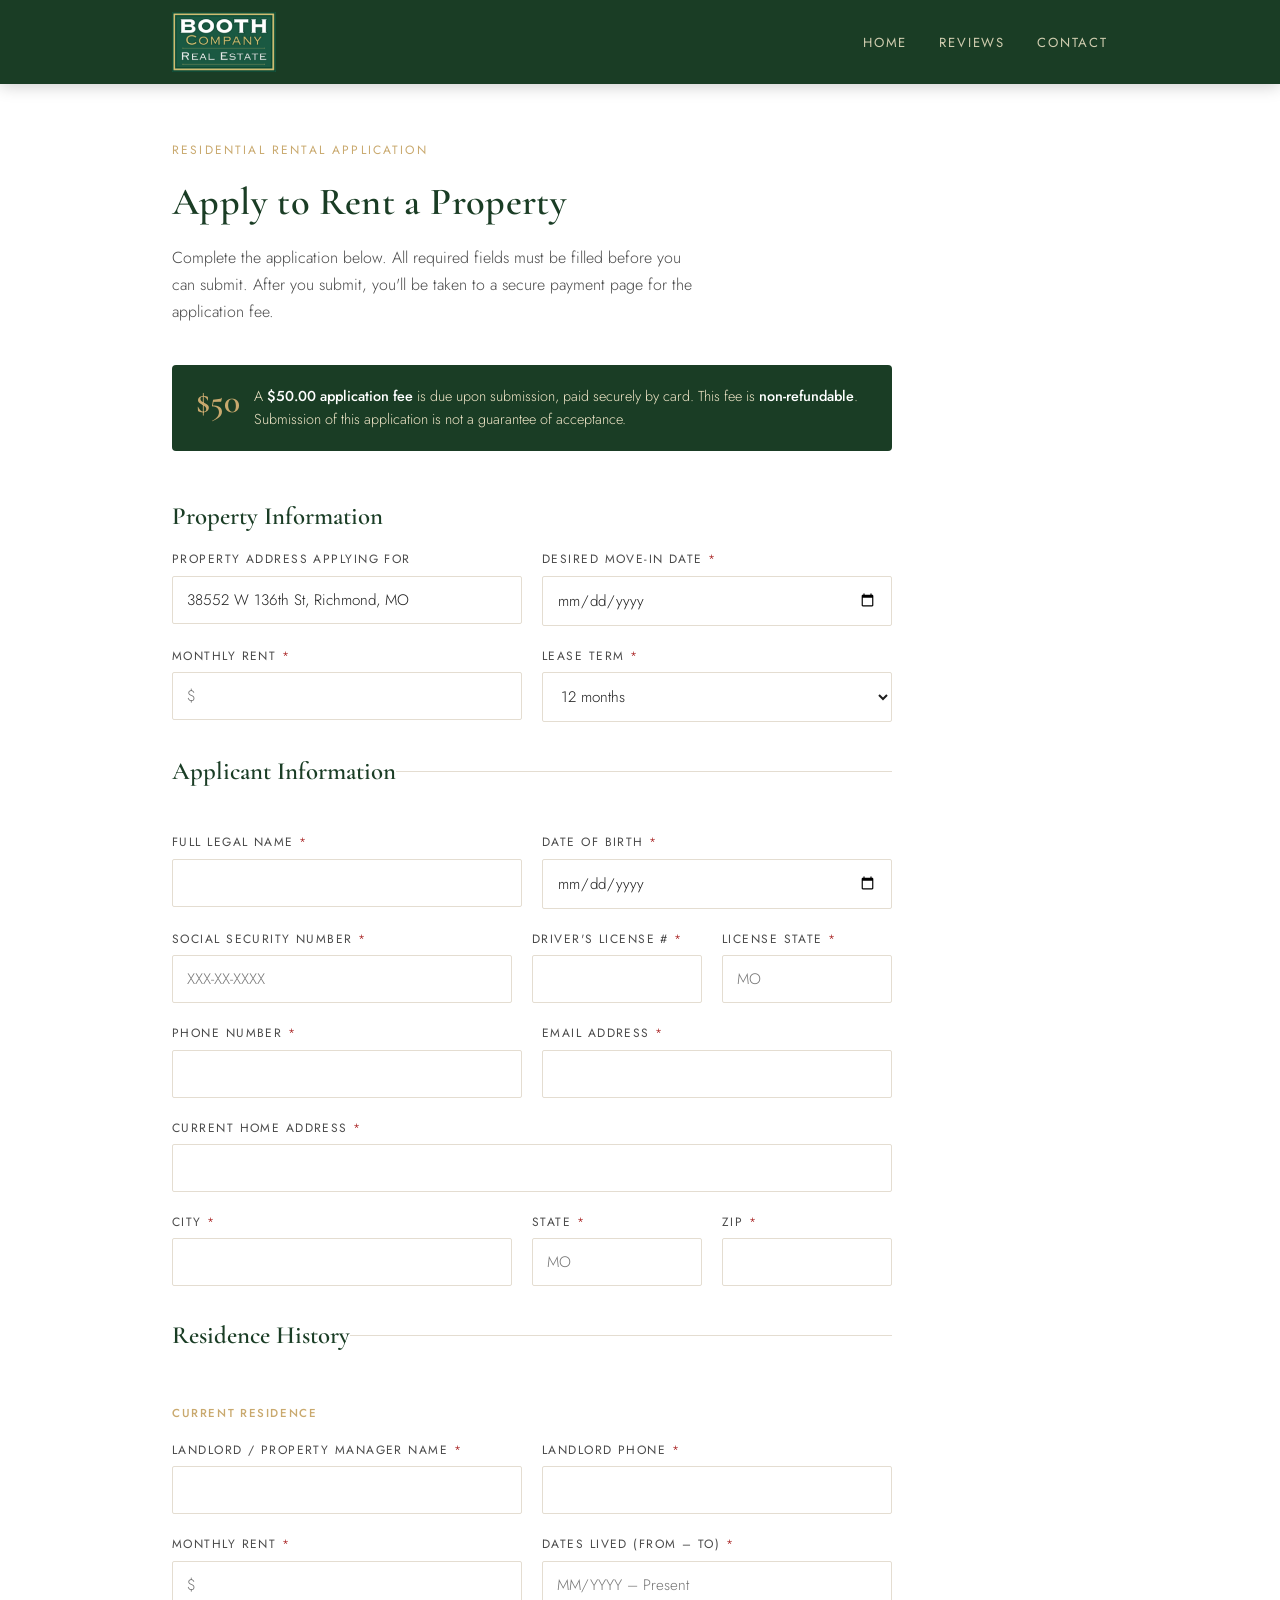
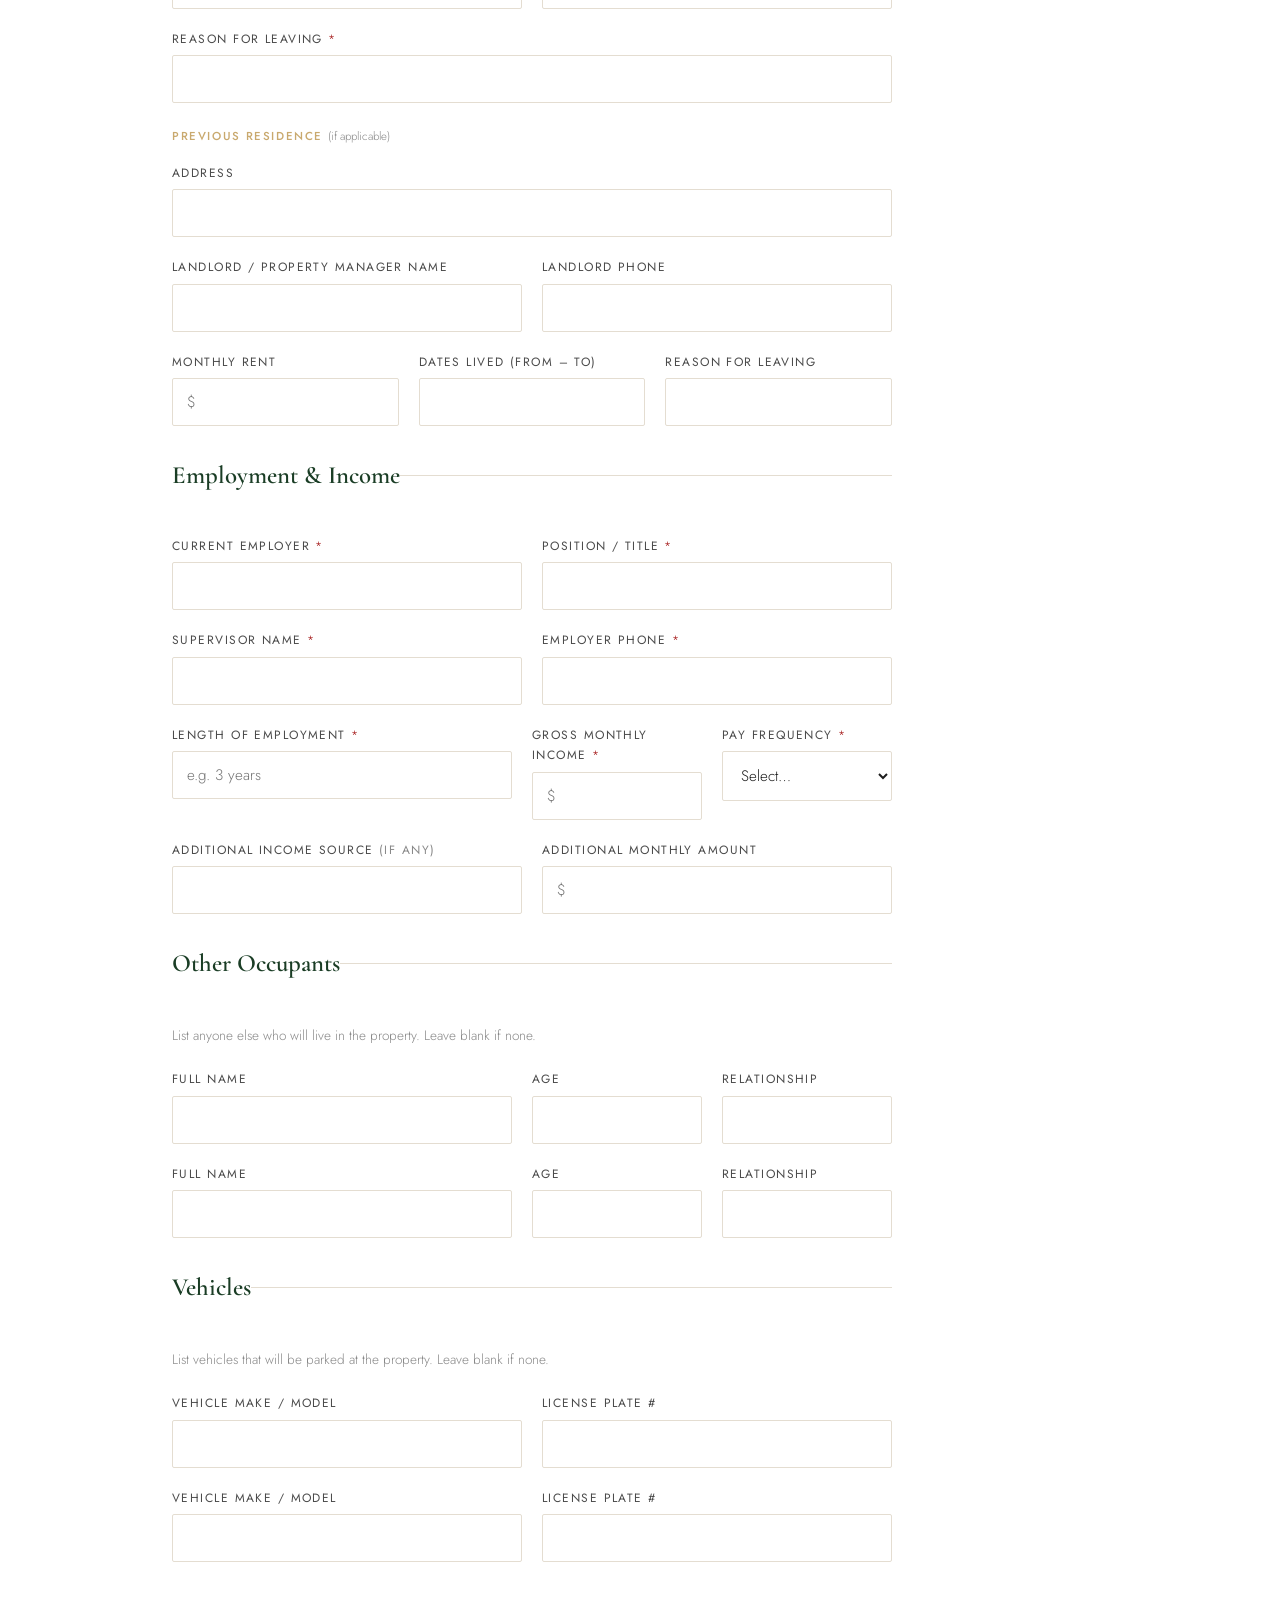
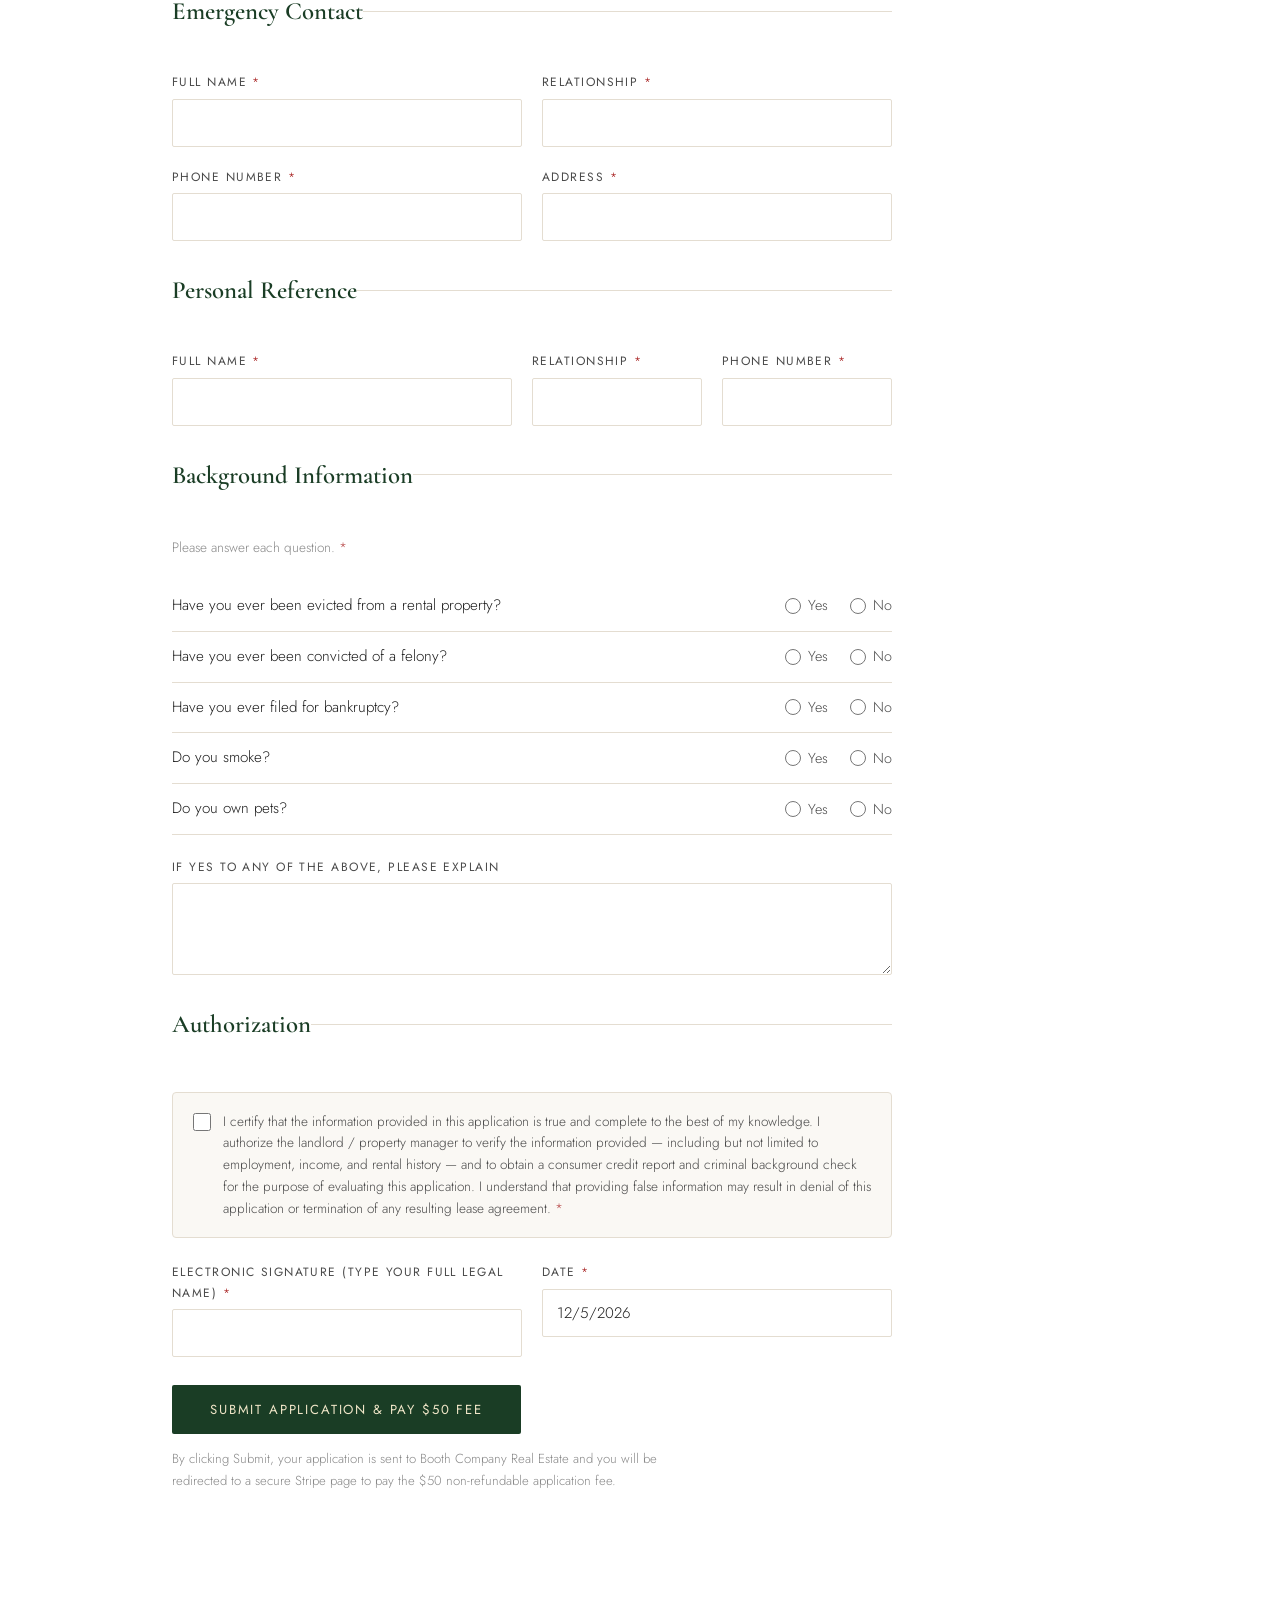
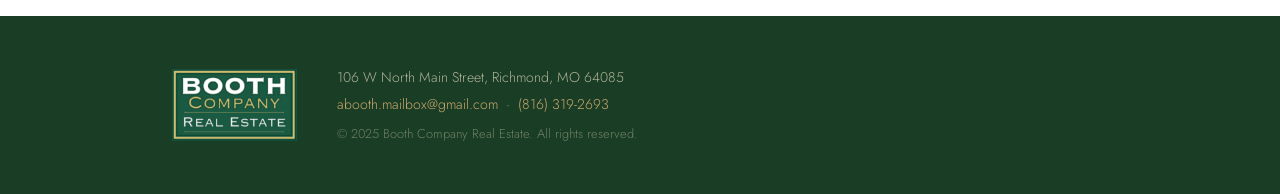
==== commit ac5eb042: "apply.html: lock property address + add pet-ownership question Pre-fill the Property Address field w" ====
--- a/apply.html
+++ b/apply.html
@@ -184,8 +184,9 @@
                     <legend>Property Information</legend>
                     <div class="form-row">
                         <div class="form-group">
-                            <label for="property_address">Property Address Applying For <span class="req">*</span></label>
-                            <input type="text" id="property_address" name="Property Address Applying For" required>
+                            <label for="property_address">Property Address Applying For</label>
+                            <input type="text" id="property_address" name="Property Address Applying For"
+                                   value="38552 W 136th St, Richmond, MO" readonly required>
                         </div>
                         <div class="form-group">
                             <label for="move_in">Desired Move-In Date <span class="req">*</span></label>
@@ -518,6 +519,13 @@
                         <span class="yn-options">
                             <label><input type="radio" name="Smoker" value="Yes" required> Yes</label>
                             <label><input type="radio" name="Smoker" value="No"> No</label>
+                        </span>
+                    </div>
+                    <div class="yn-row">
+                        <span class="yn-q">Do you own pets?</span>
+                        <span class="yn-options">
+                            <label><input type="radio" name="Owns Pets" value="Yes" required> Yes</label>
+                            <label><input type="radio" name="Owns Pets" value="No"> No</label>
                         </span>
                     </div>
 
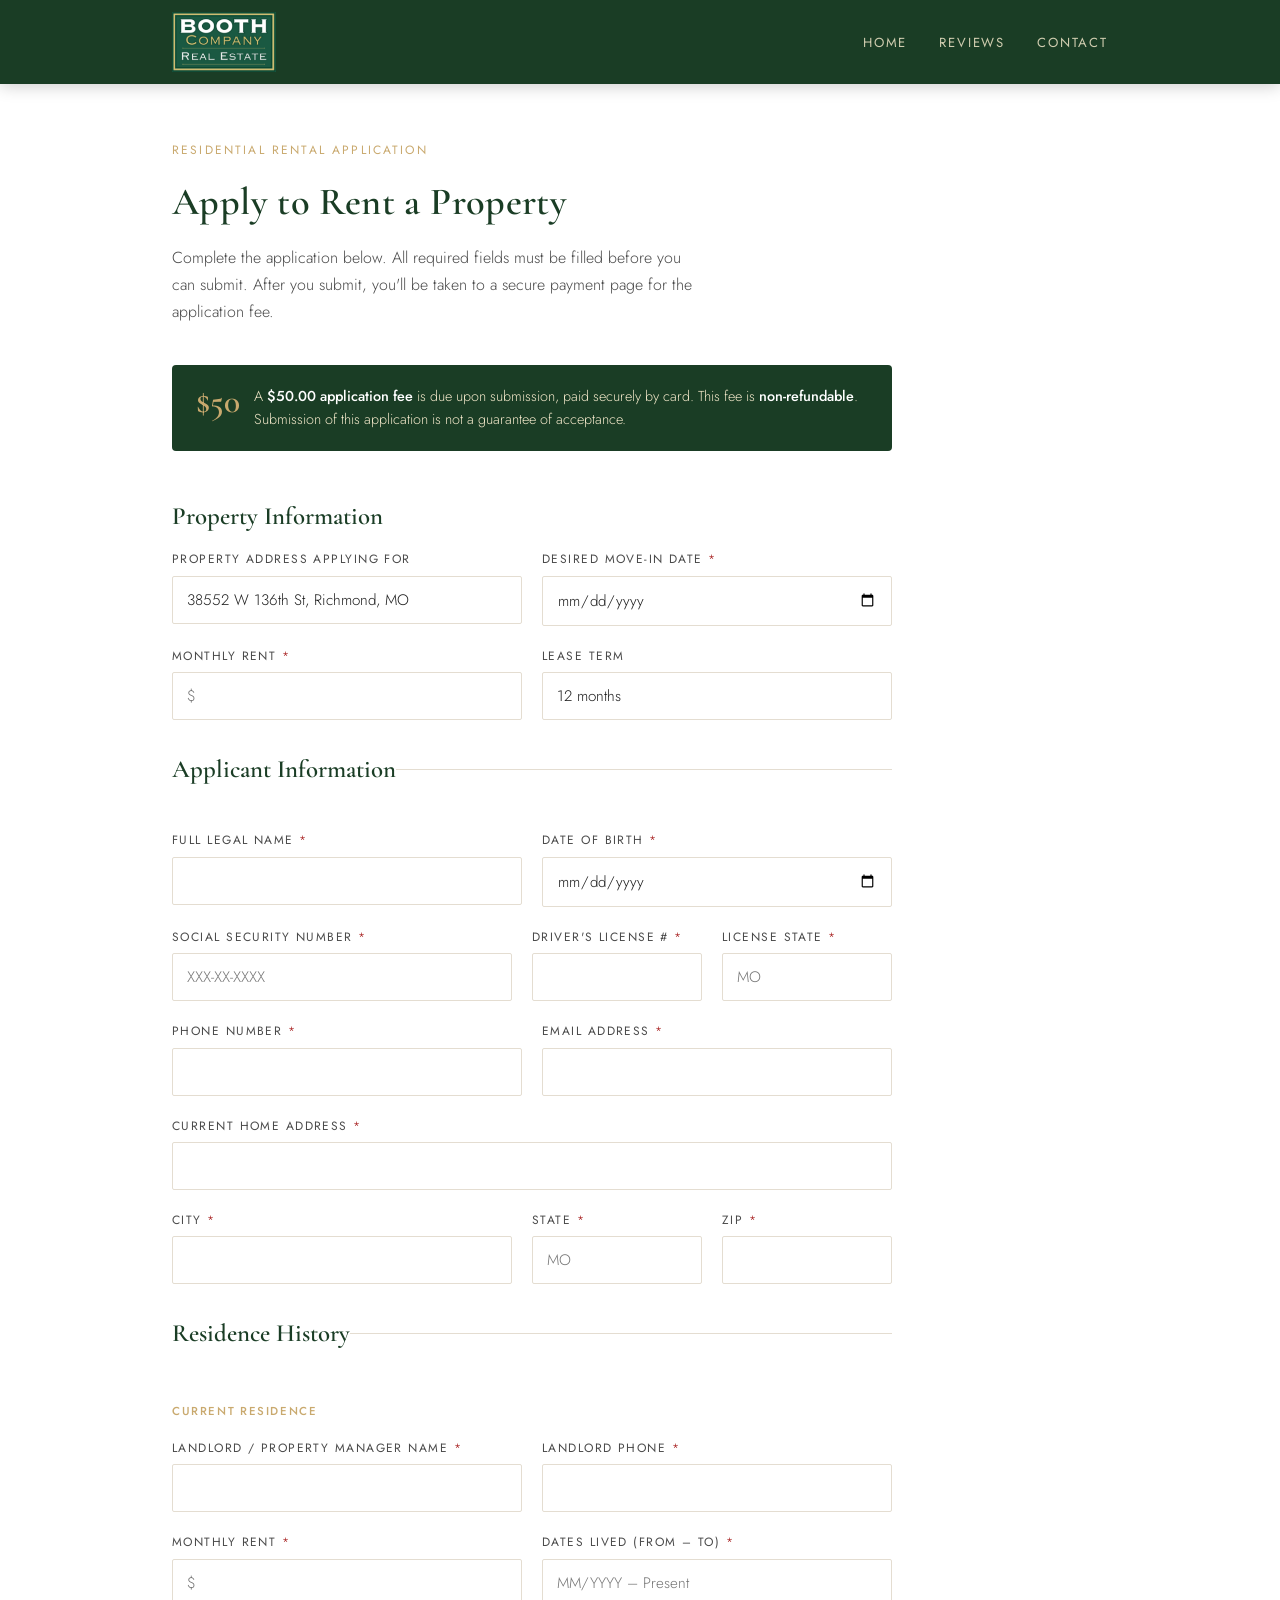
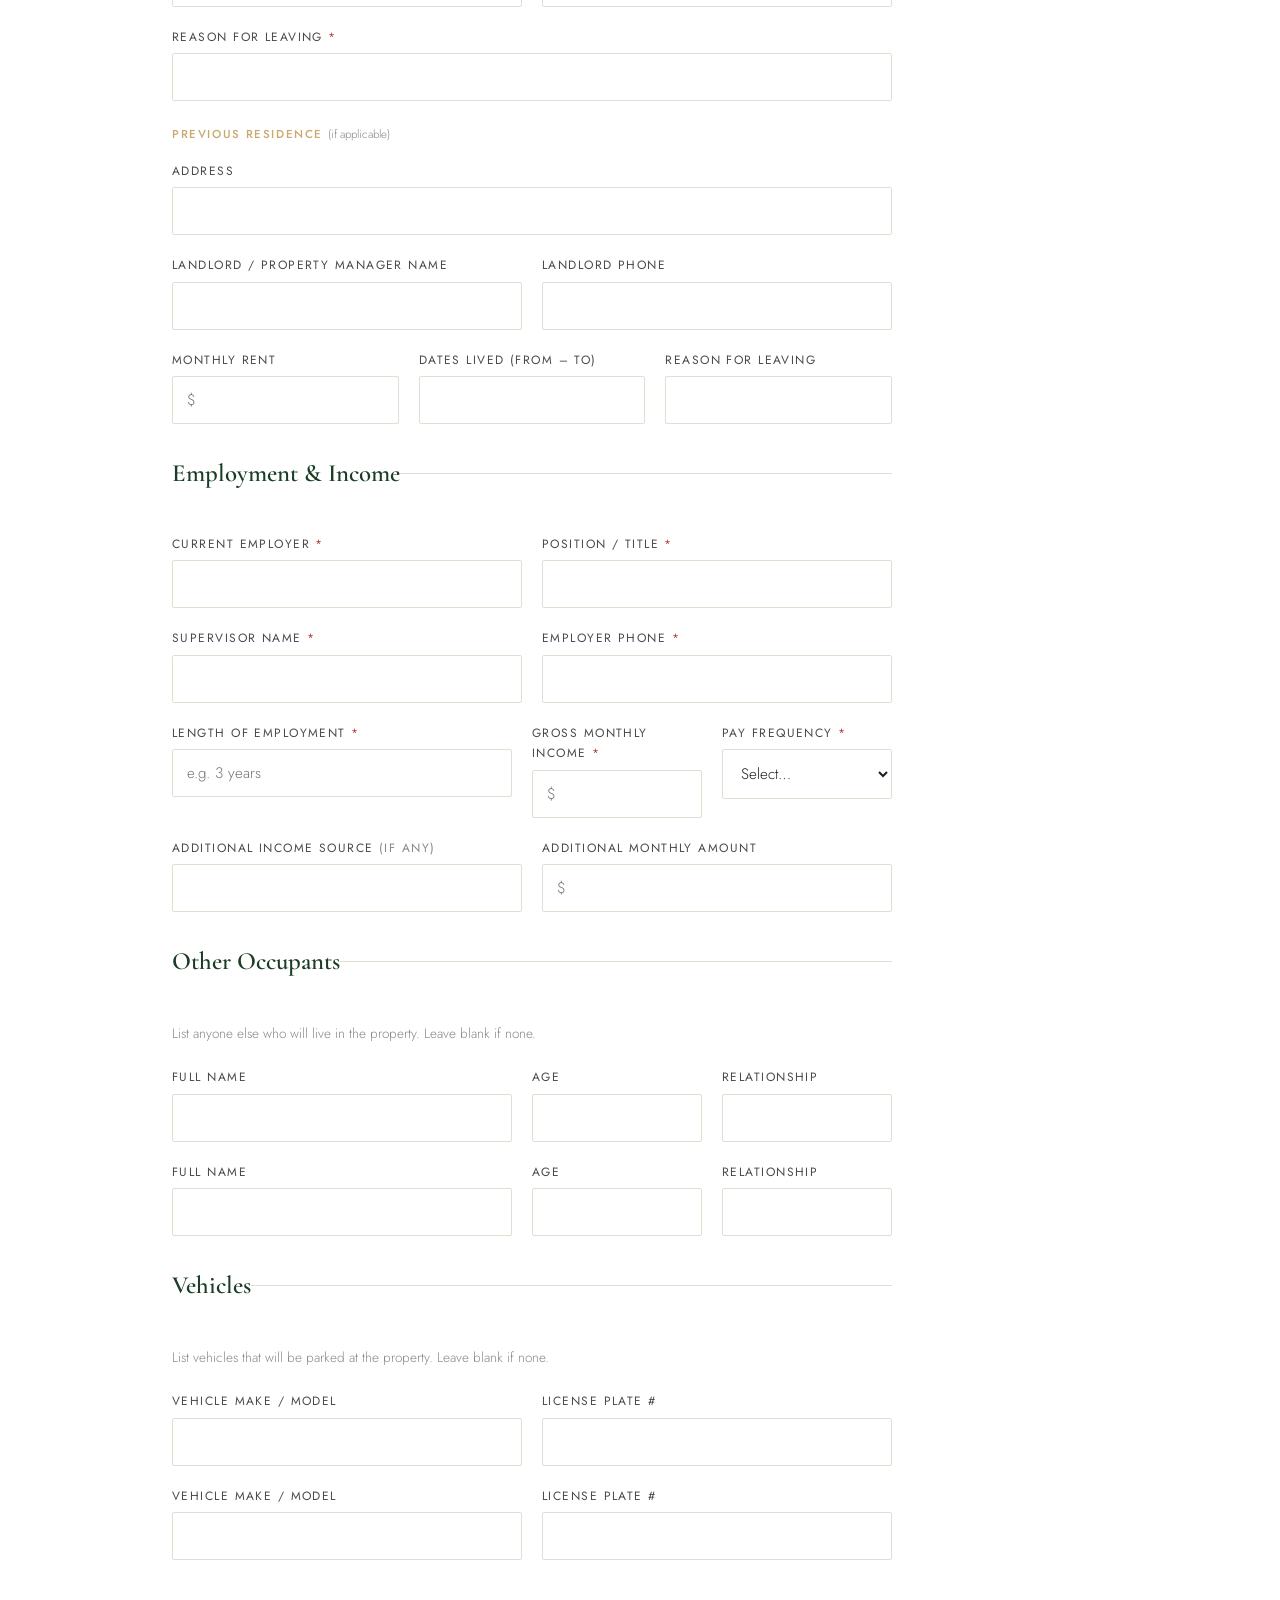
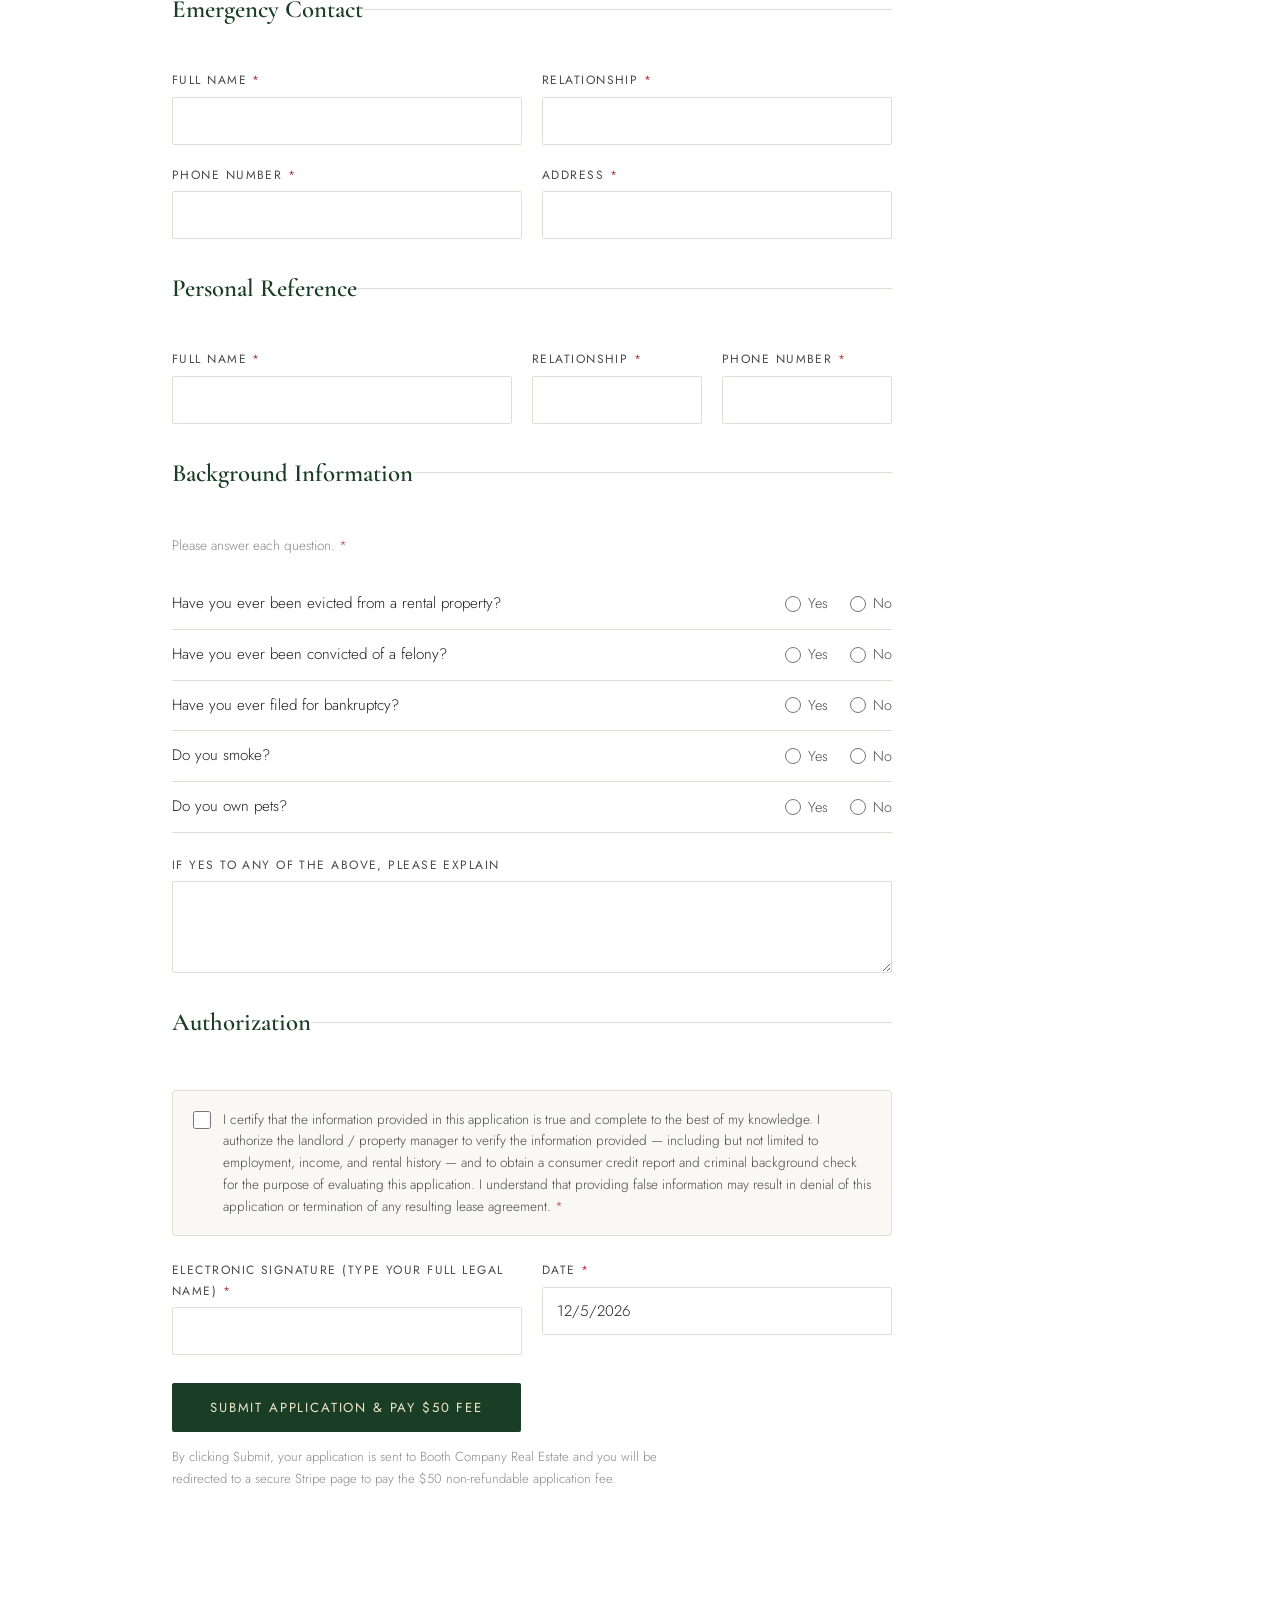
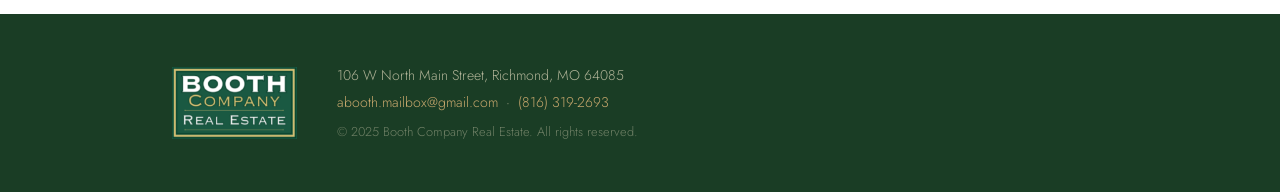
==== commit 6d53e6d5: "apply.html: fix lease term to 12 months (read-only, no dropdown) Co-Authored-By: Claude Opus 4.8 <no" ====
--- a/apply.html
+++ b/apply.html
@@ -199,14 +199,8 @@
                             <input type="text" id="monthly_rent" name="Monthly Rent (Property)" inputmode="decimal" placeholder="$" required>
                         </div>
                         <div class="form-group">
-                            <label for="lease_term">Lease Term <span class="req">*</span></label>
-                            <select id="lease_term" name="Lease Term" required>
-                                <option value="12 months" selected>12 months</option>
-                                <option value="6 months">6 months</option>
-                                <option value="Month-to-month">Month-to-month</option>
-                                <option value="24 months">24 months</option>
-                                <option value="Other">Other</option>
-                            </select>
+                            <label for="lease_term">Lease Term</label>
+                            <input type="text" id="lease_term" name="Lease Term" value="12 months" readonly required>
                         </div>
                     </div>
                 </fieldset>
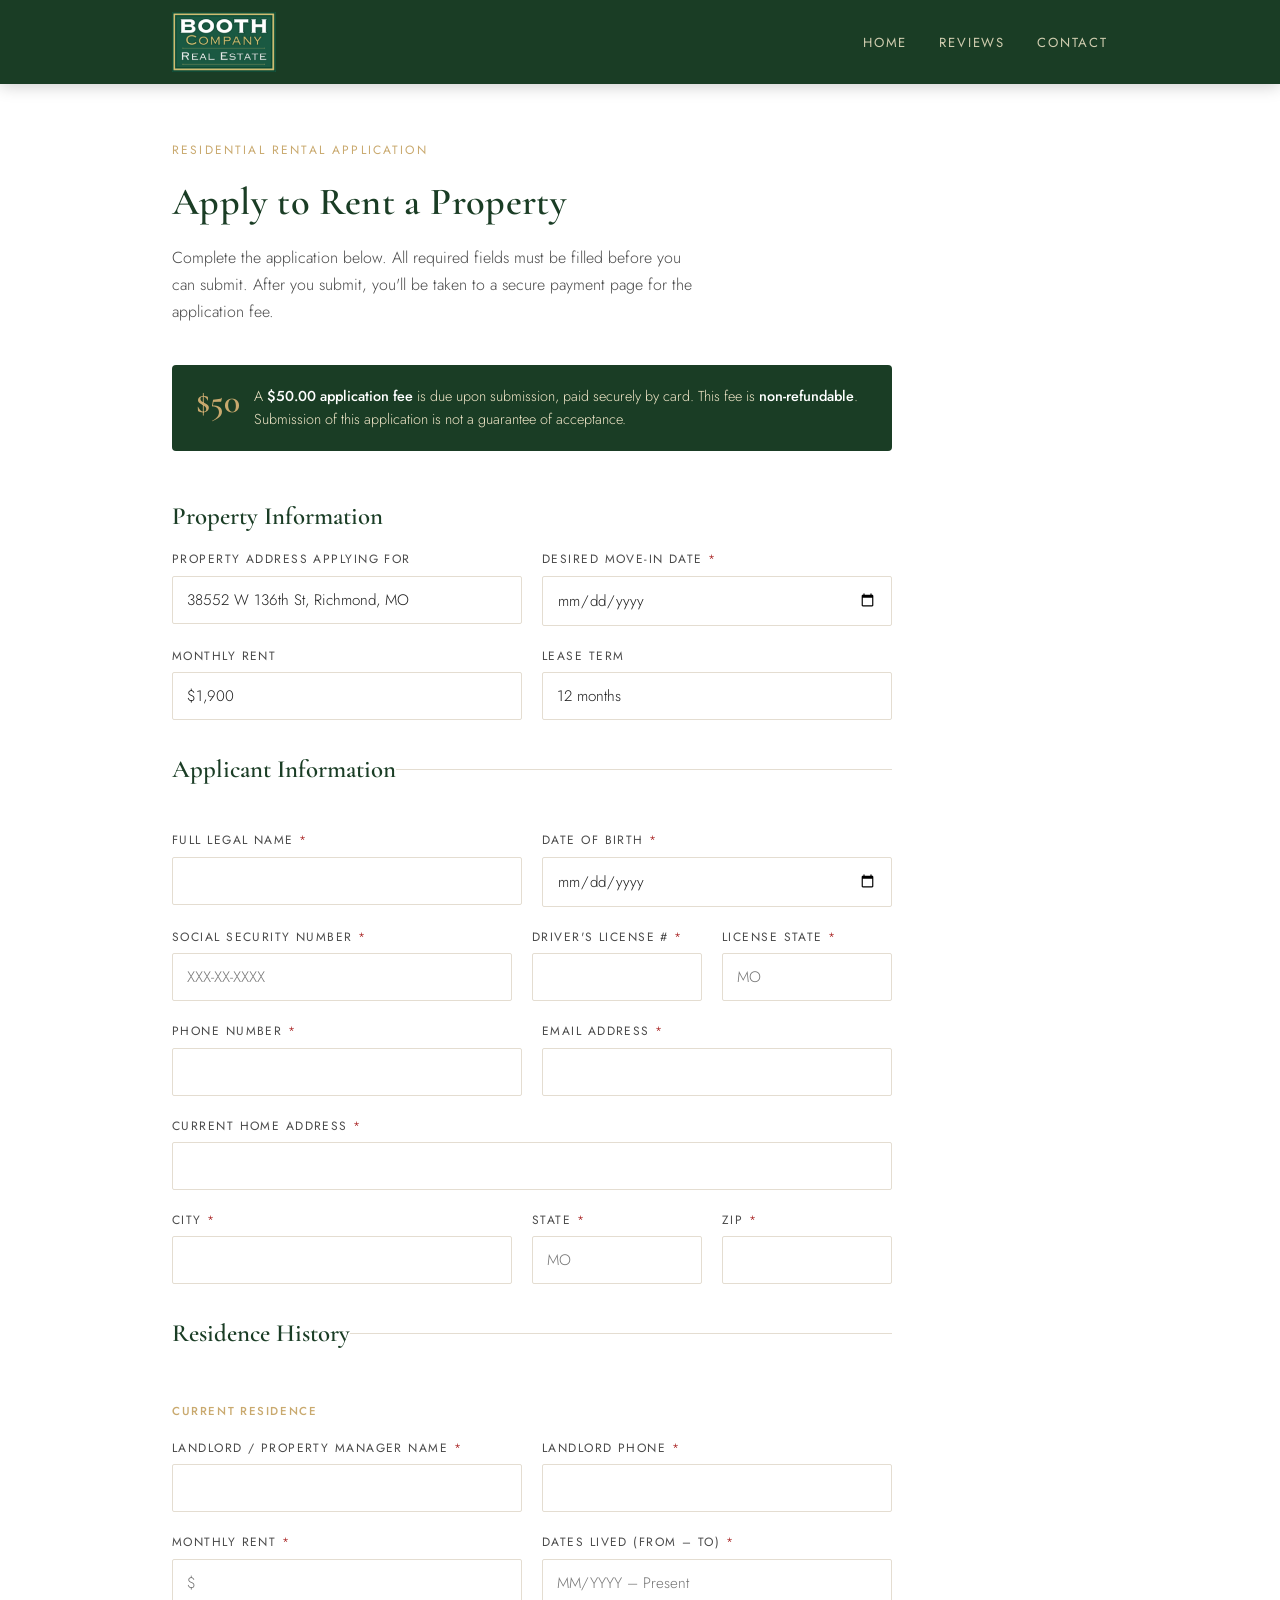
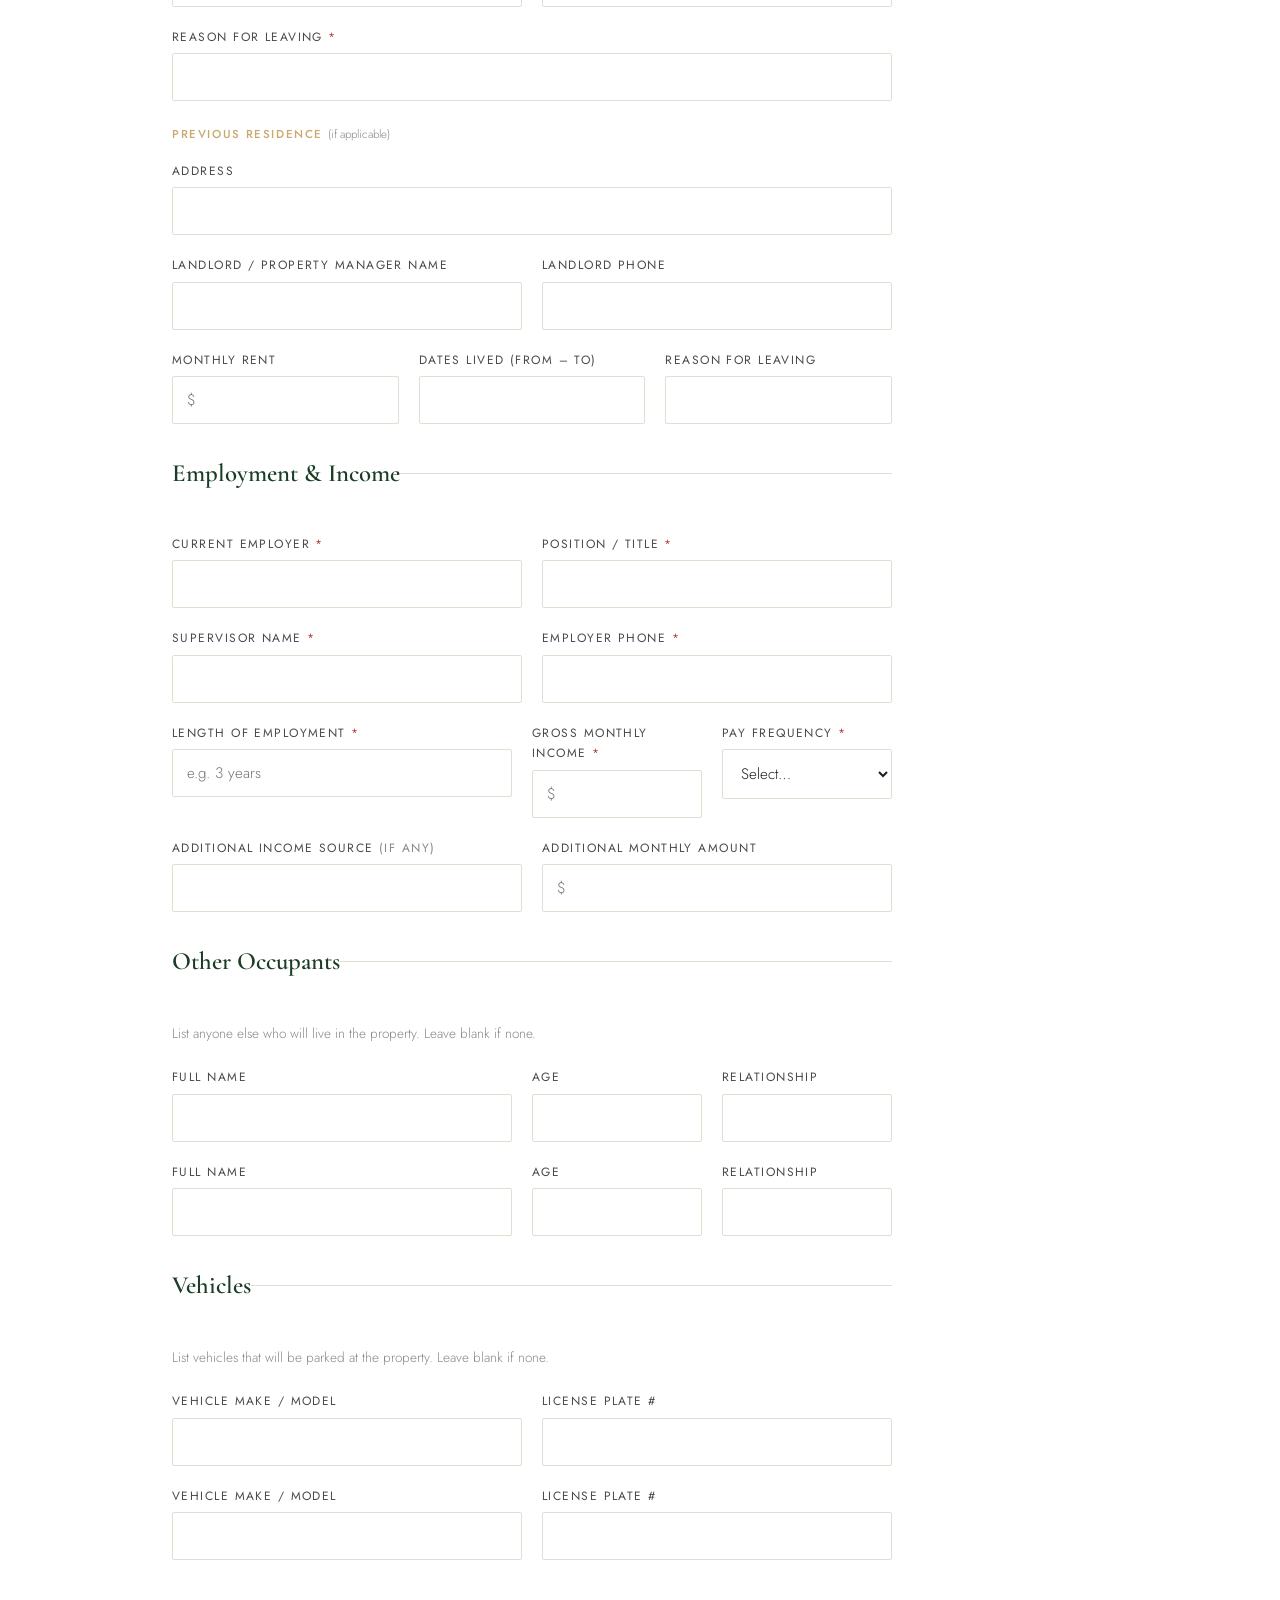
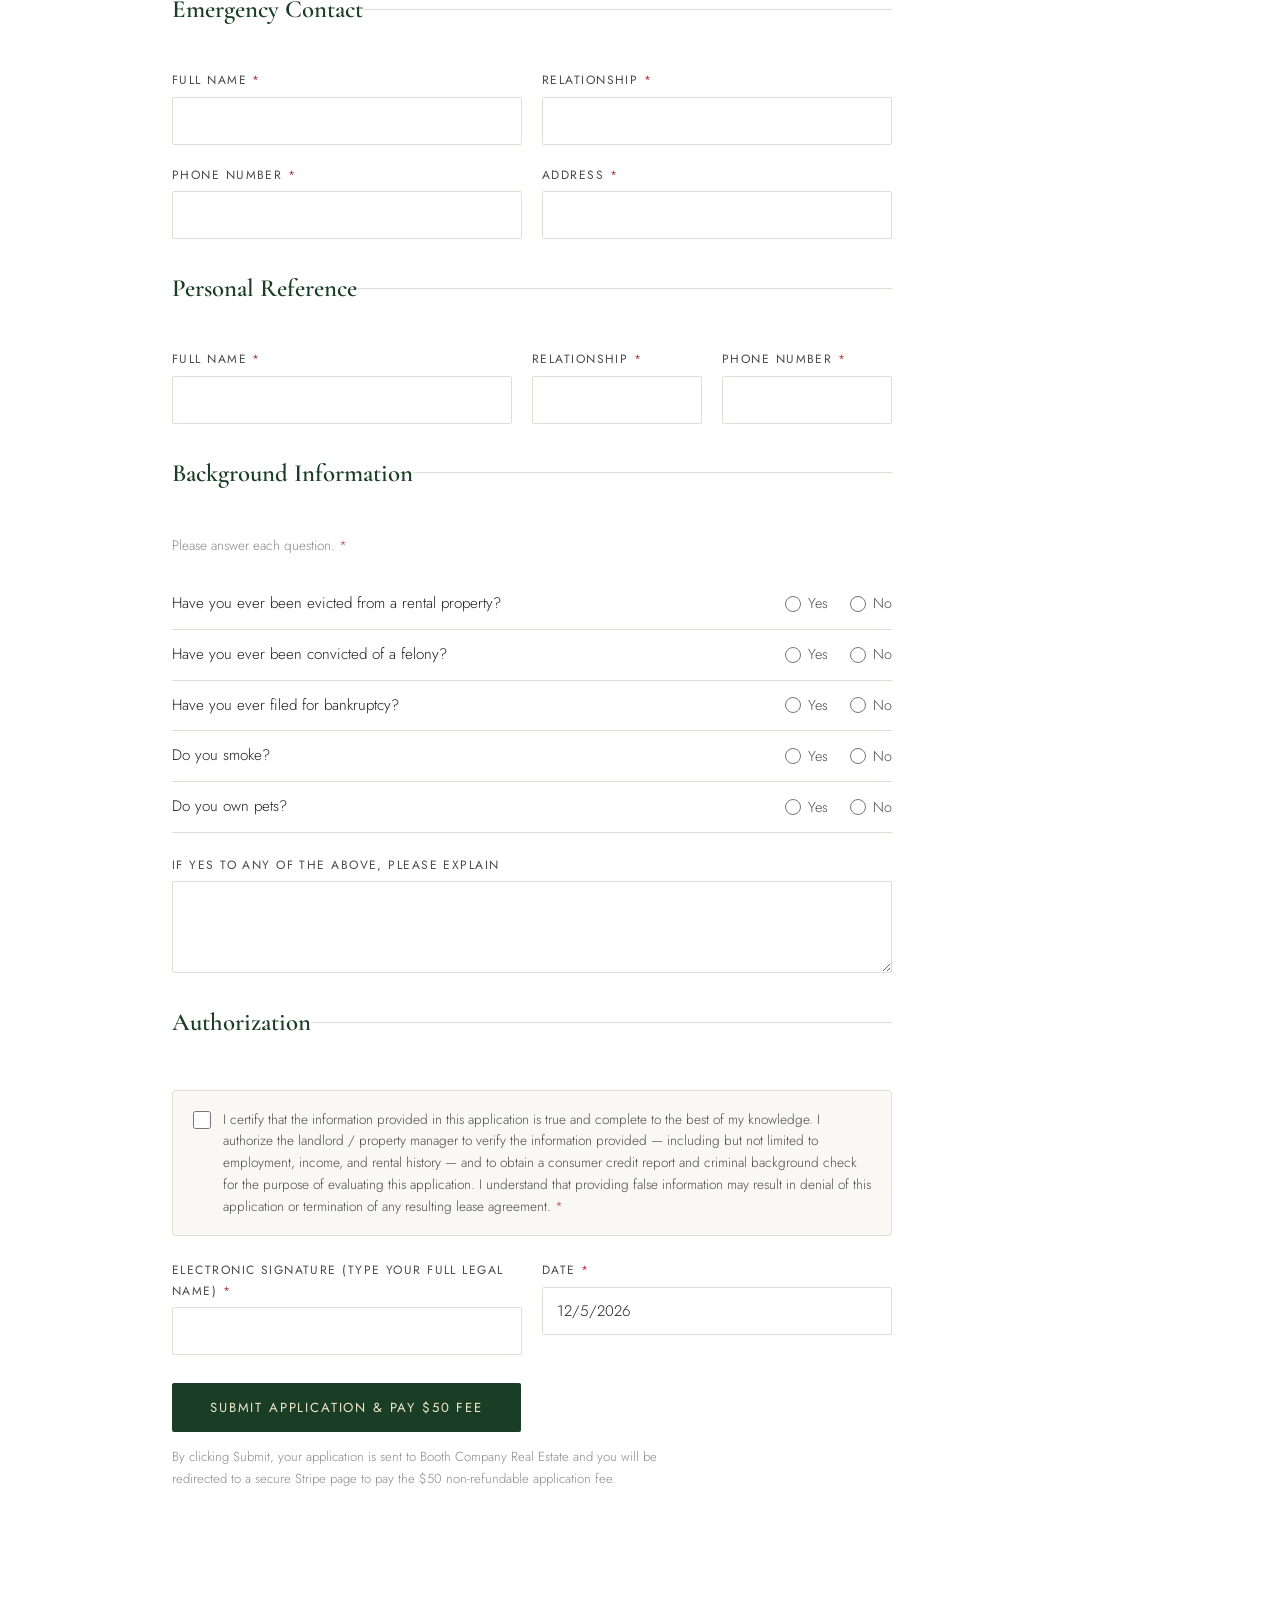
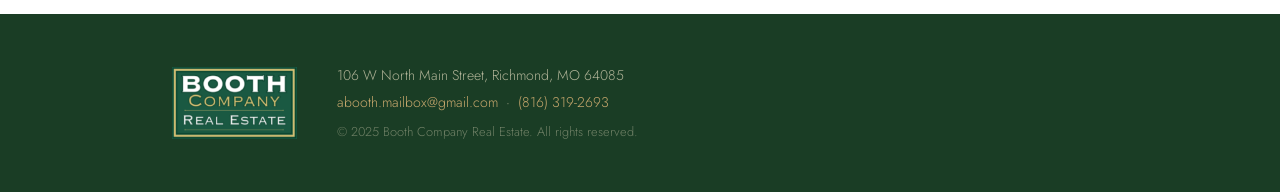
==== commit efd11c71: "apply.html: lock property monthly rent to $1,900 (read-only) Co-Authored-By: Claude Opus 4.8 <norepl" ====
--- a/apply.html
+++ b/apply.html
@@ -195,8 +195,8 @@
                     </div>
                     <div class="form-row">
                         <div class="form-group">
-                            <label for="monthly_rent">Monthly Rent <span class="req">*</span></label>
-                            <input type="text" id="monthly_rent" name="Monthly Rent (Property)" inputmode="decimal" placeholder="$" required>
+                            <label for="monthly_rent">Monthly Rent</label>
+                            <input type="text" id="monthly_rent" name="Monthly Rent (Property)" value="$1,900" readonly required>
                         </div>
                         <div class="form-group">
                             <label for="lease_term">Lease Term</label>
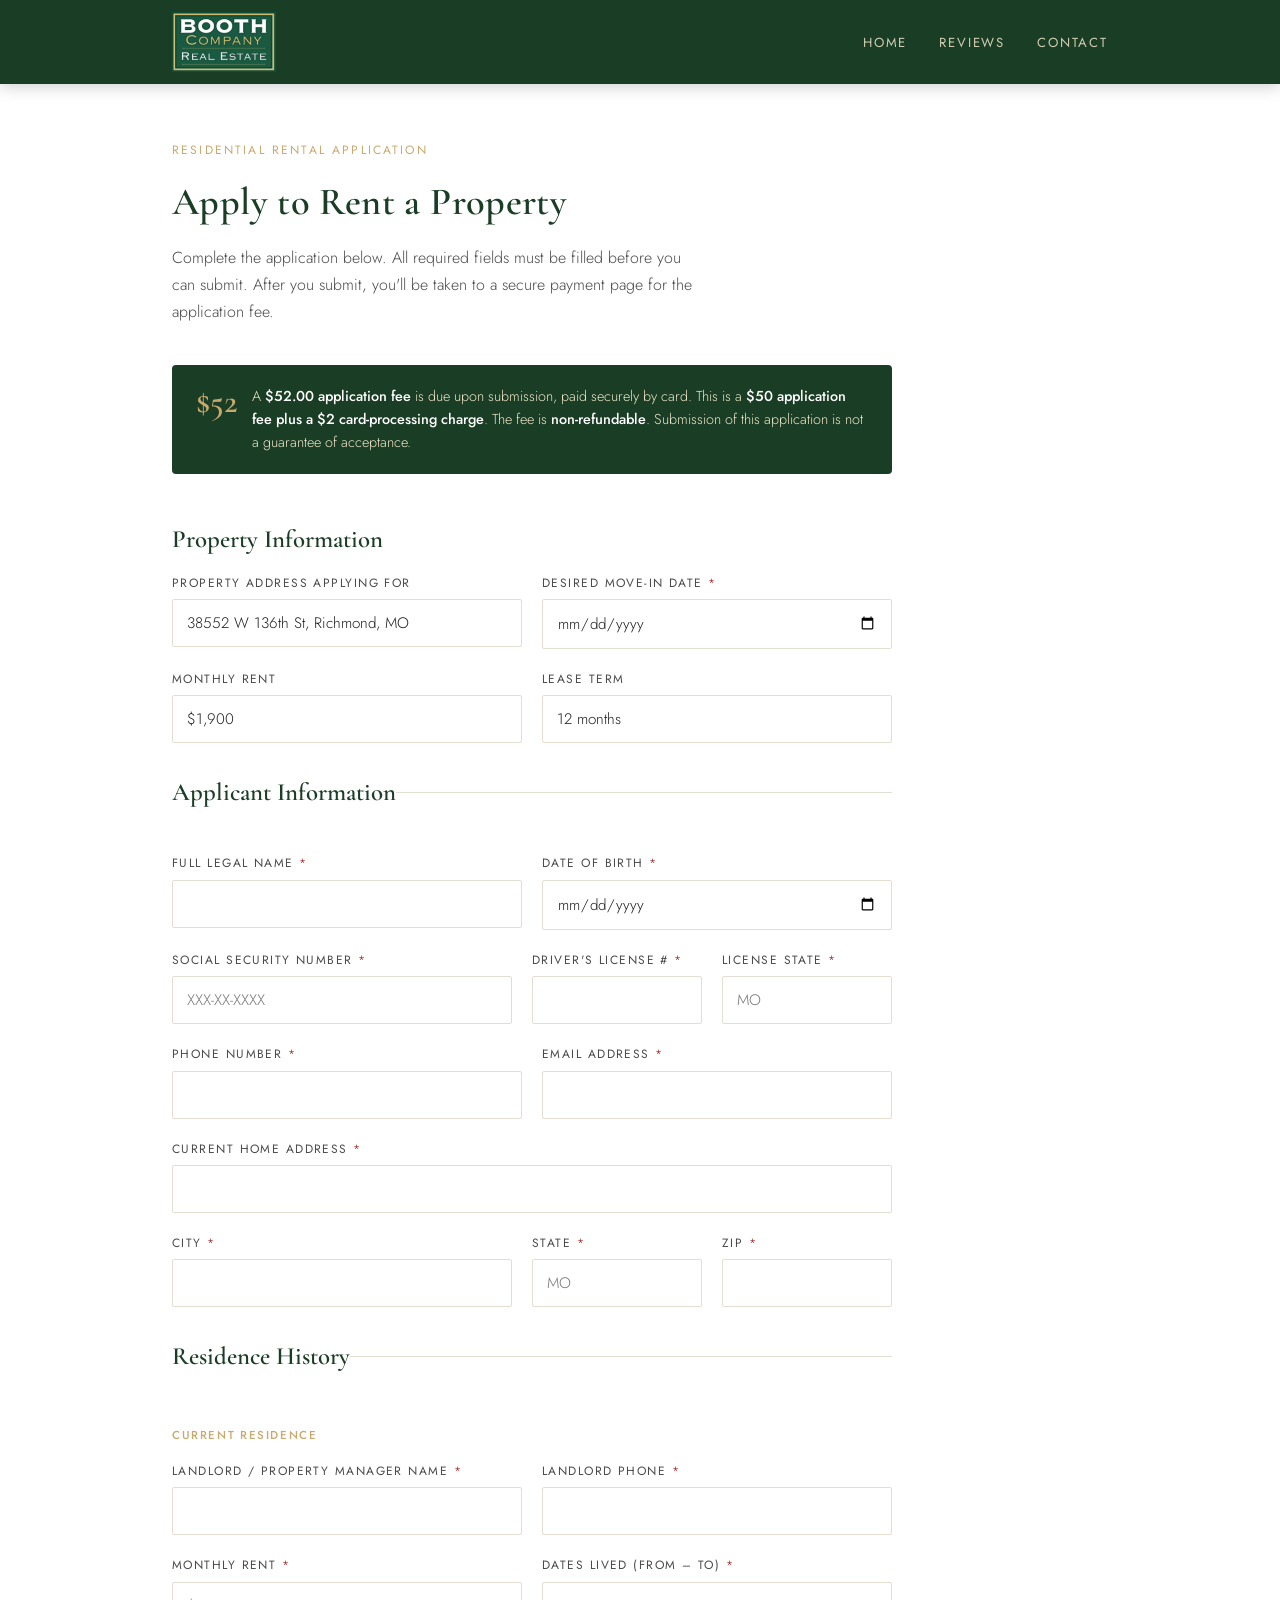
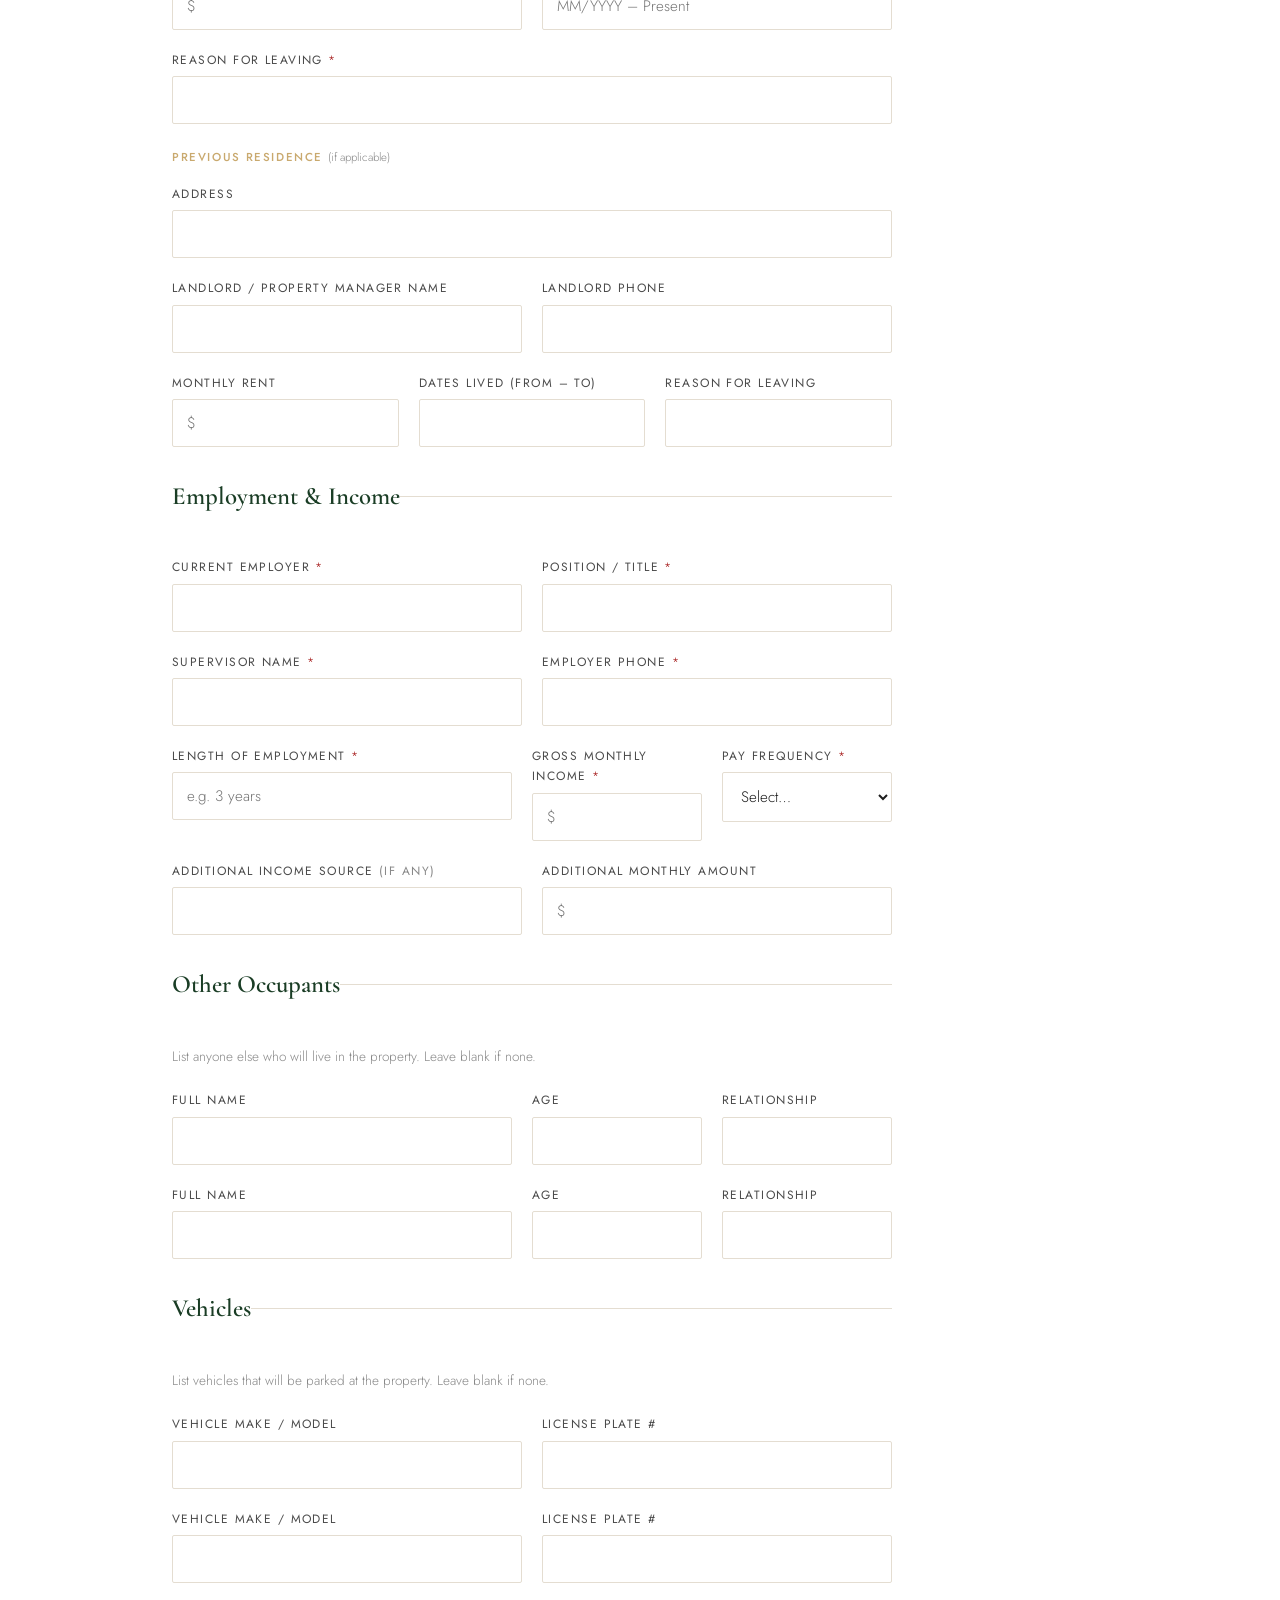
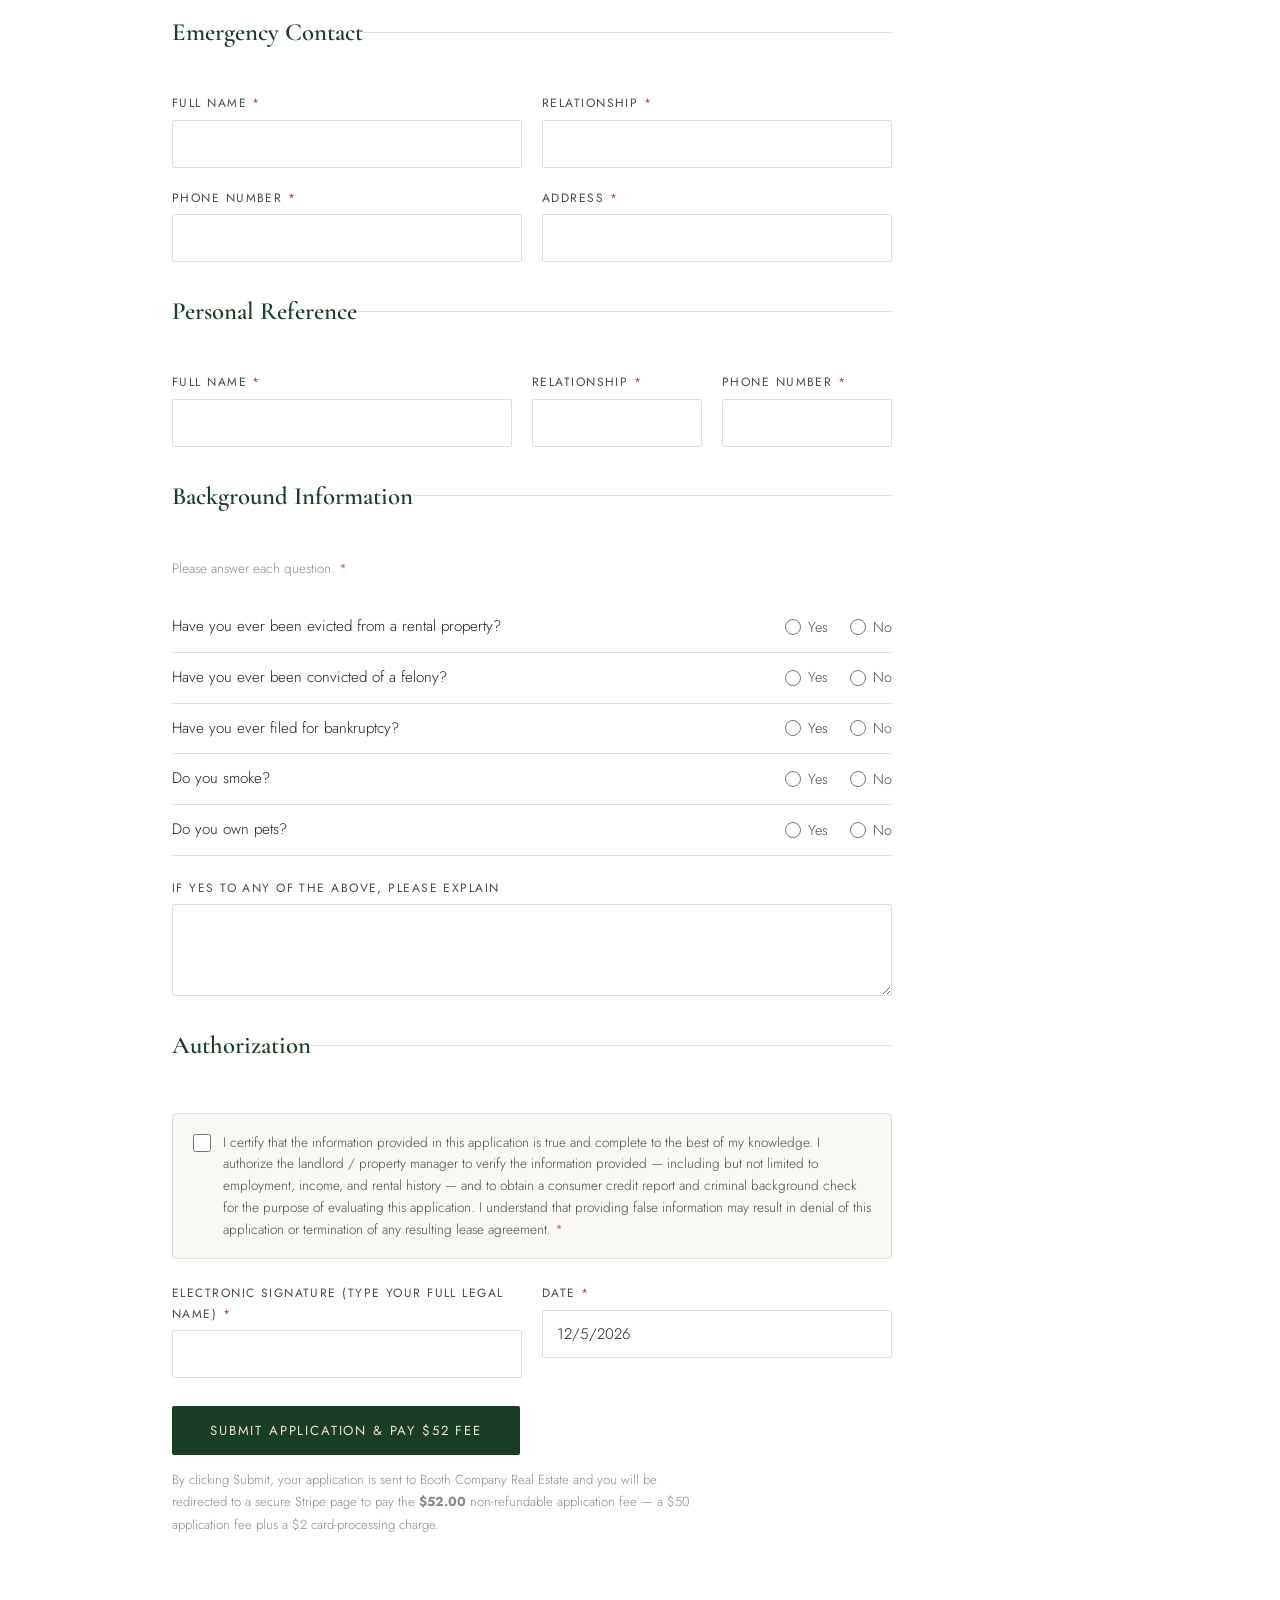
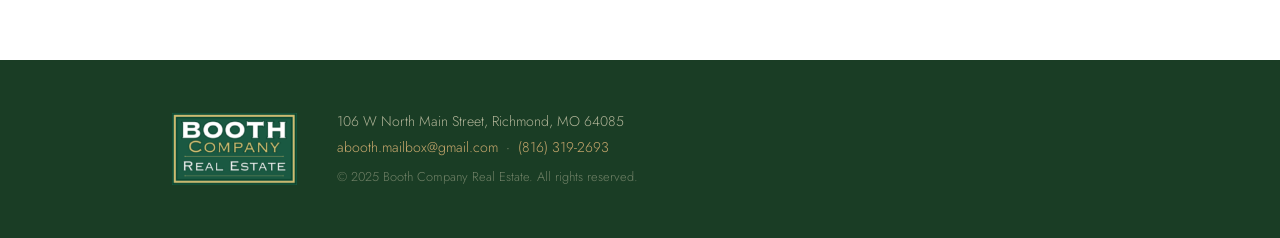
==== commit 6194d3f6: "apply.html: set fee to $52, clearly noting $2 card-processing charge Grosses up the $50 application " ====
--- a/apply.html
+++ b/apply.html
@@ -3,7 +3,7 @@
 <head>
     <meta charset="UTF-8">
     <meta name="viewport" content="width=device-width, initial-scale=1.0">
-    <meta name="description" content="Residential rental application for Booth Company Real Estate. Apply to rent a property — $50 application fee.">
+    <meta name="description" content="Residential rental application for Booth Company Real Estate. Apply to rent a property — $52 application fee.">
     <meta name="robots" content="noindex">
     <title>Rental Application — Booth Company Real Estate</title>
     <link rel="stylesheet" href="styles.css">
@@ -162,9 +162,10 @@
             </div>
 
             <div class="fee-banner">
-                <span class="fee-amount">$50</span>
+                <span class="fee-amount">$52</span>
                 <span class="fee-text">
-                    A <strong>$50.00 application fee</strong> is due upon submission, paid securely by card. This fee is
+                    A <strong>$52.00 application fee</strong> is due upon submission, paid securely by card. This is a
+                    <strong>$50 application fee plus a $2 card-processing charge</strong>. The fee is
                     <strong>non-refundable</strong>. Submission of this application is not a guarantee of acceptance.
                 </span>
             </div>
@@ -555,10 +556,11 @@
                     </div>
                 </fieldset>
 
-                <button type="submit" id="submit-btn" class="btn">Submit Application &amp; Pay $50 Fee</button>
+                <button type="submit" id="submit-btn" class="btn">Submit Application &amp; Pay $52 Fee</button>
                 <p class="submit-note">
                     By clicking Submit, your application is sent to Booth Company Real Estate and you will be redirected to a
-                    secure Stripe page to pay the $50 non-refundable application fee.
+                    secure Stripe page to pay the <strong>$52.00</strong> non-refundable application fee — a $50 application
+                    fee plus a $2 card-processing charge.
                 </p>
                 <p id="form-status"></p>
             </form>
@@ -579,9 +581,9 @@
     <script>
     (function () {
         // ─────────────────────────────────────────────────────────────
-        //  STRIPE PAYMENT LINK  —  REPLACE THIS with your own $50 link.
+        //  STRIPE PAYMENT LINK  —  REPLACE THIS with your own $52 link.
         //  Create it in Stripe: Dashboard → Payment Links → New →
-        //  product "Rental Application Fee", price $50 one-time → Create.
+        //  product "Rental Application Fee", price $52.00 one-time → Create.
         //  Then paste the "https://buy.stripe.com/..." URL below.
         // ─────────────────────────────────────────────────────────────
         var STRIPE_PAYMENT_LINK = 'https://buy.stripe.com/REPLACE_WITH_YOUR_50_DOLLAR_LINK';
@@ -622,7 +624,7 @@
                     // Payment link not configured yet — don't send them to a broken URL.
                     status.className = '';
                     status.textContent = 'Application received. (Payment step is not configured yet — ' +
-                                         'add your Stripe Payment Link to enable the $50 payment.)';
+                                         'add your Stripe Payment Link to enable the $52 payment.)';
                     return;
                 }
 
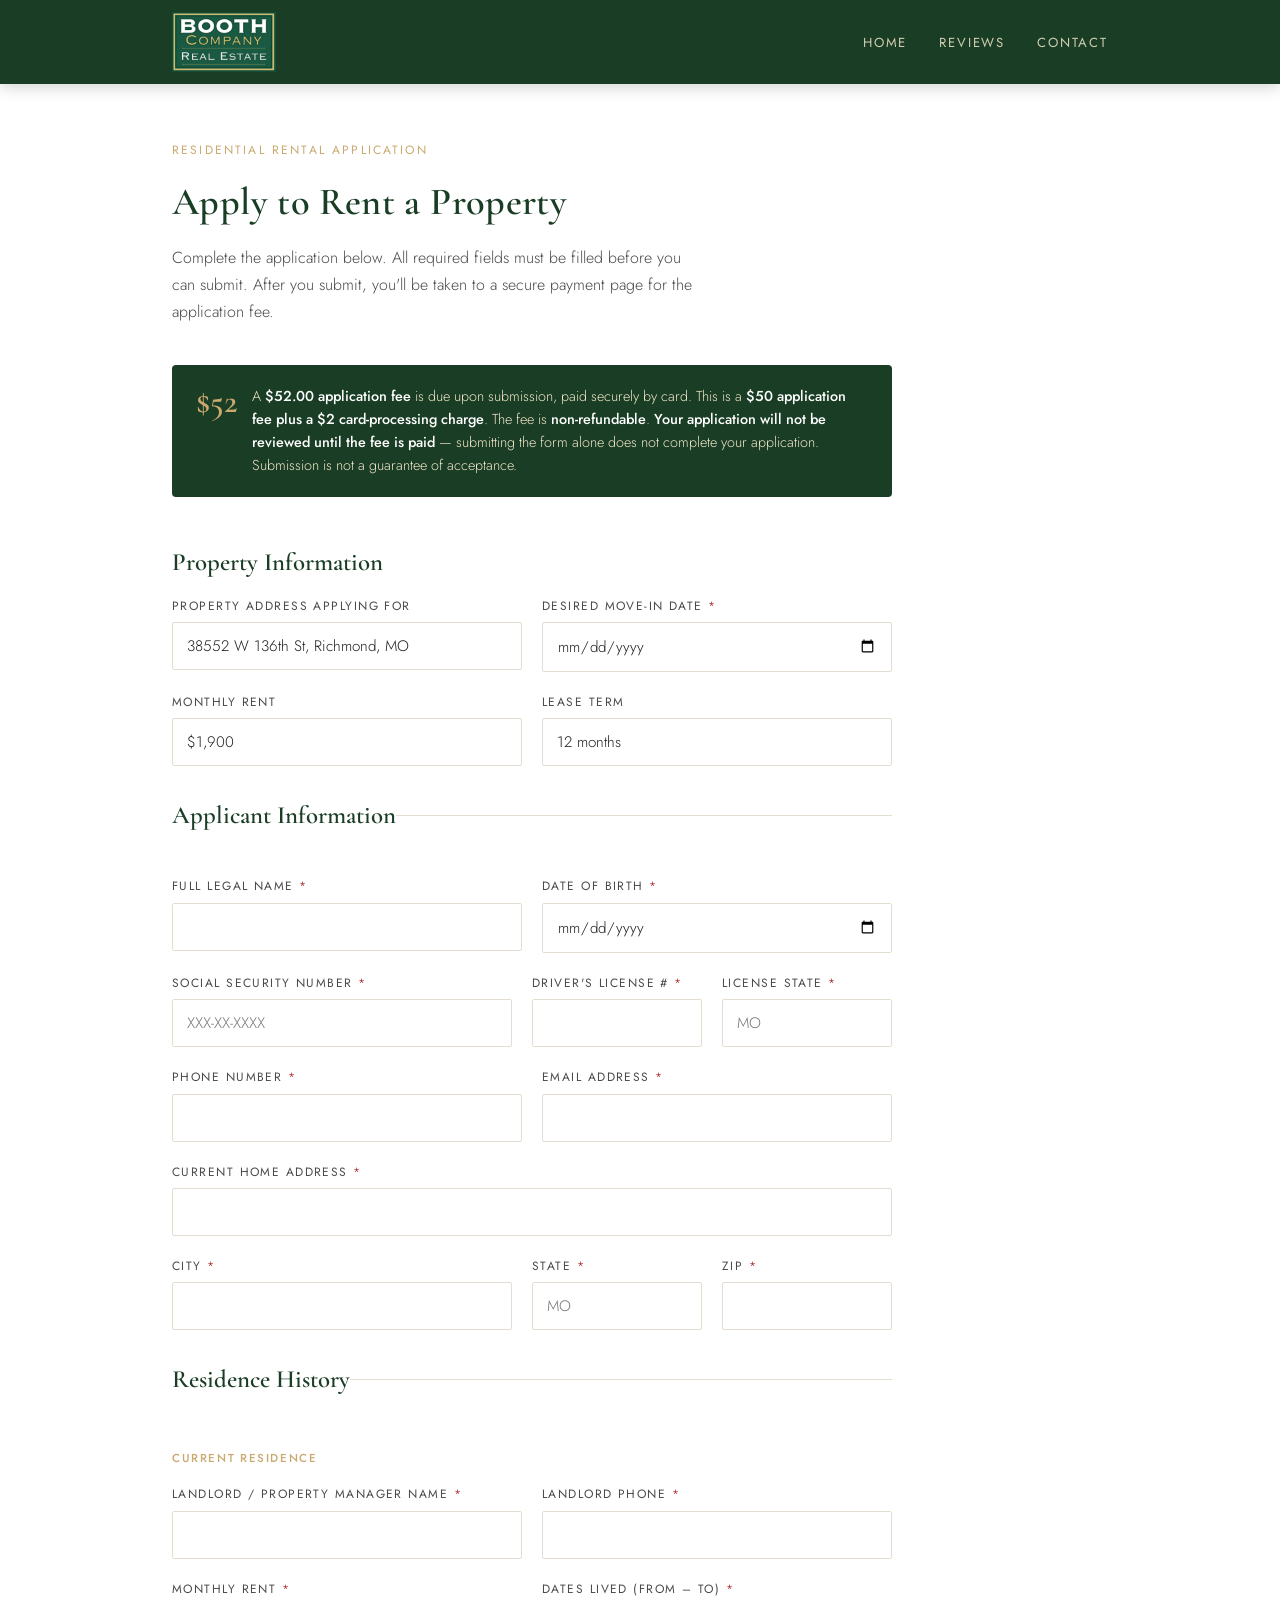
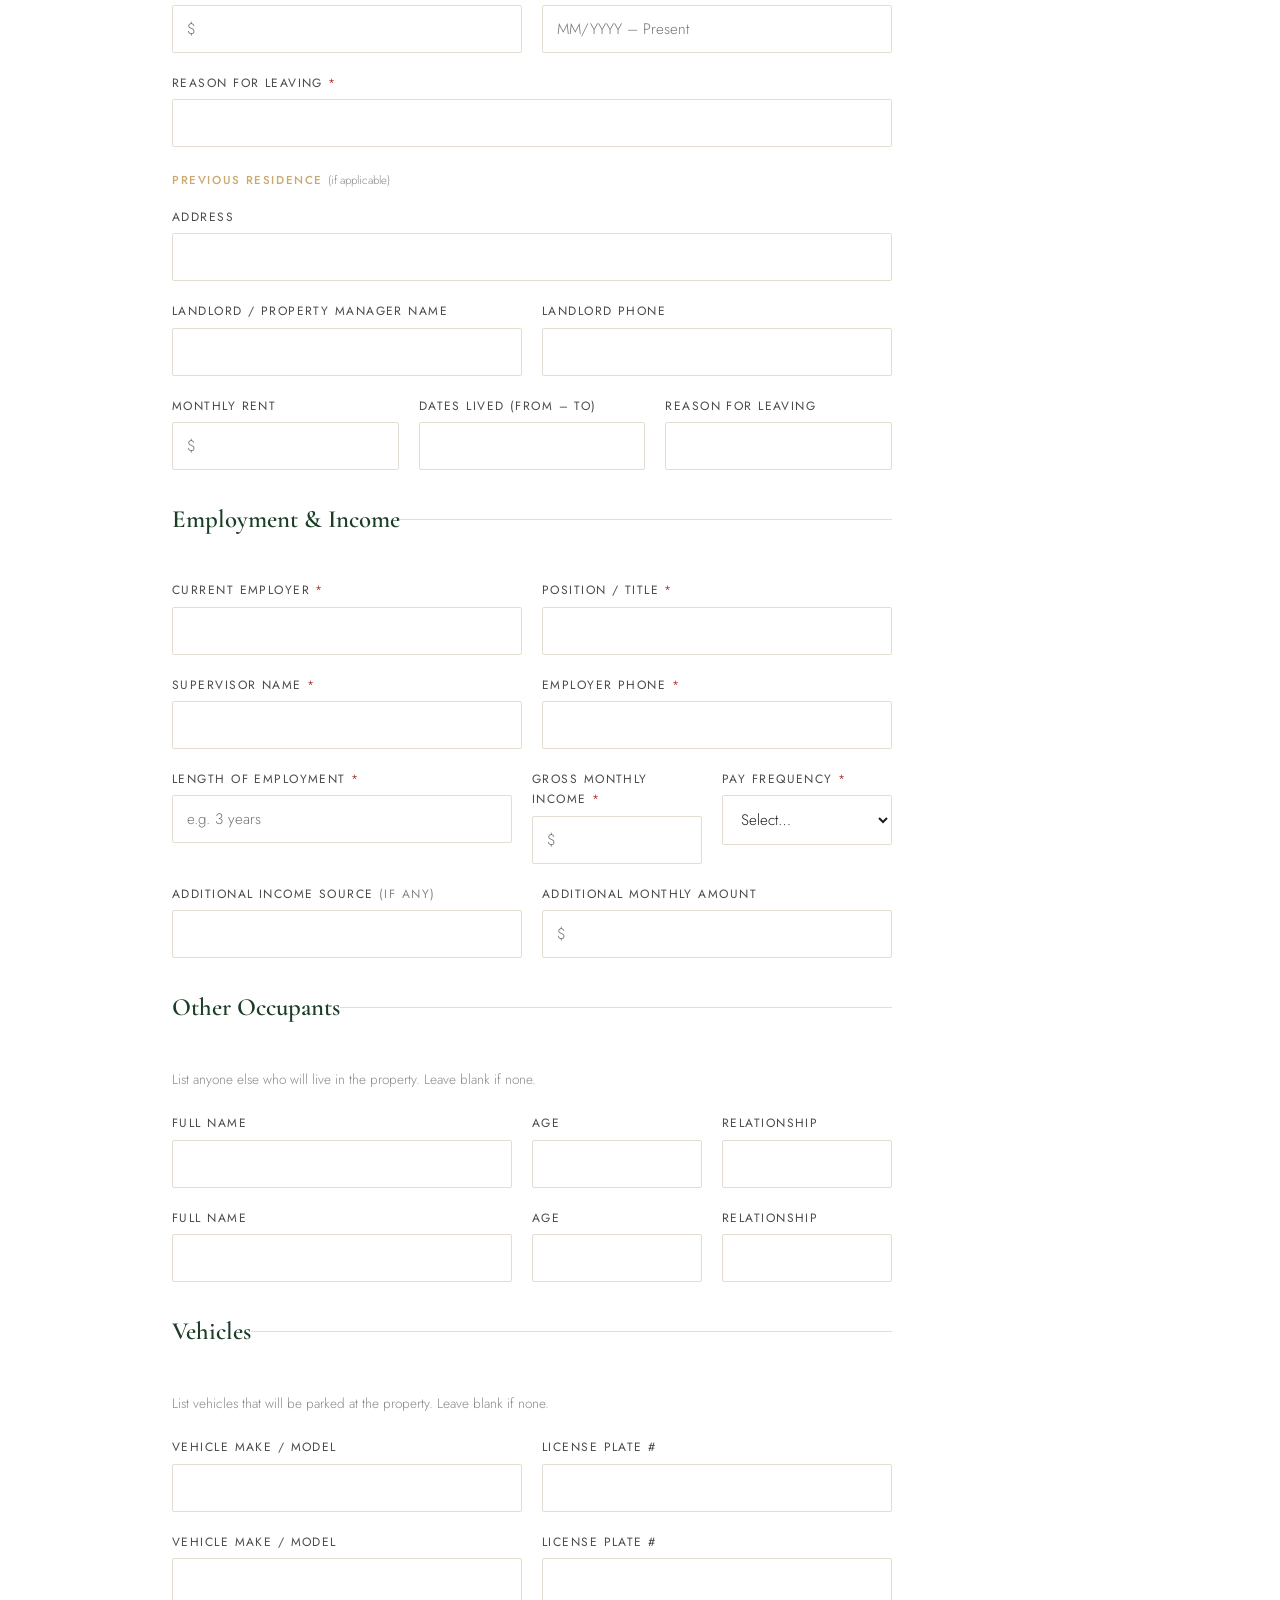
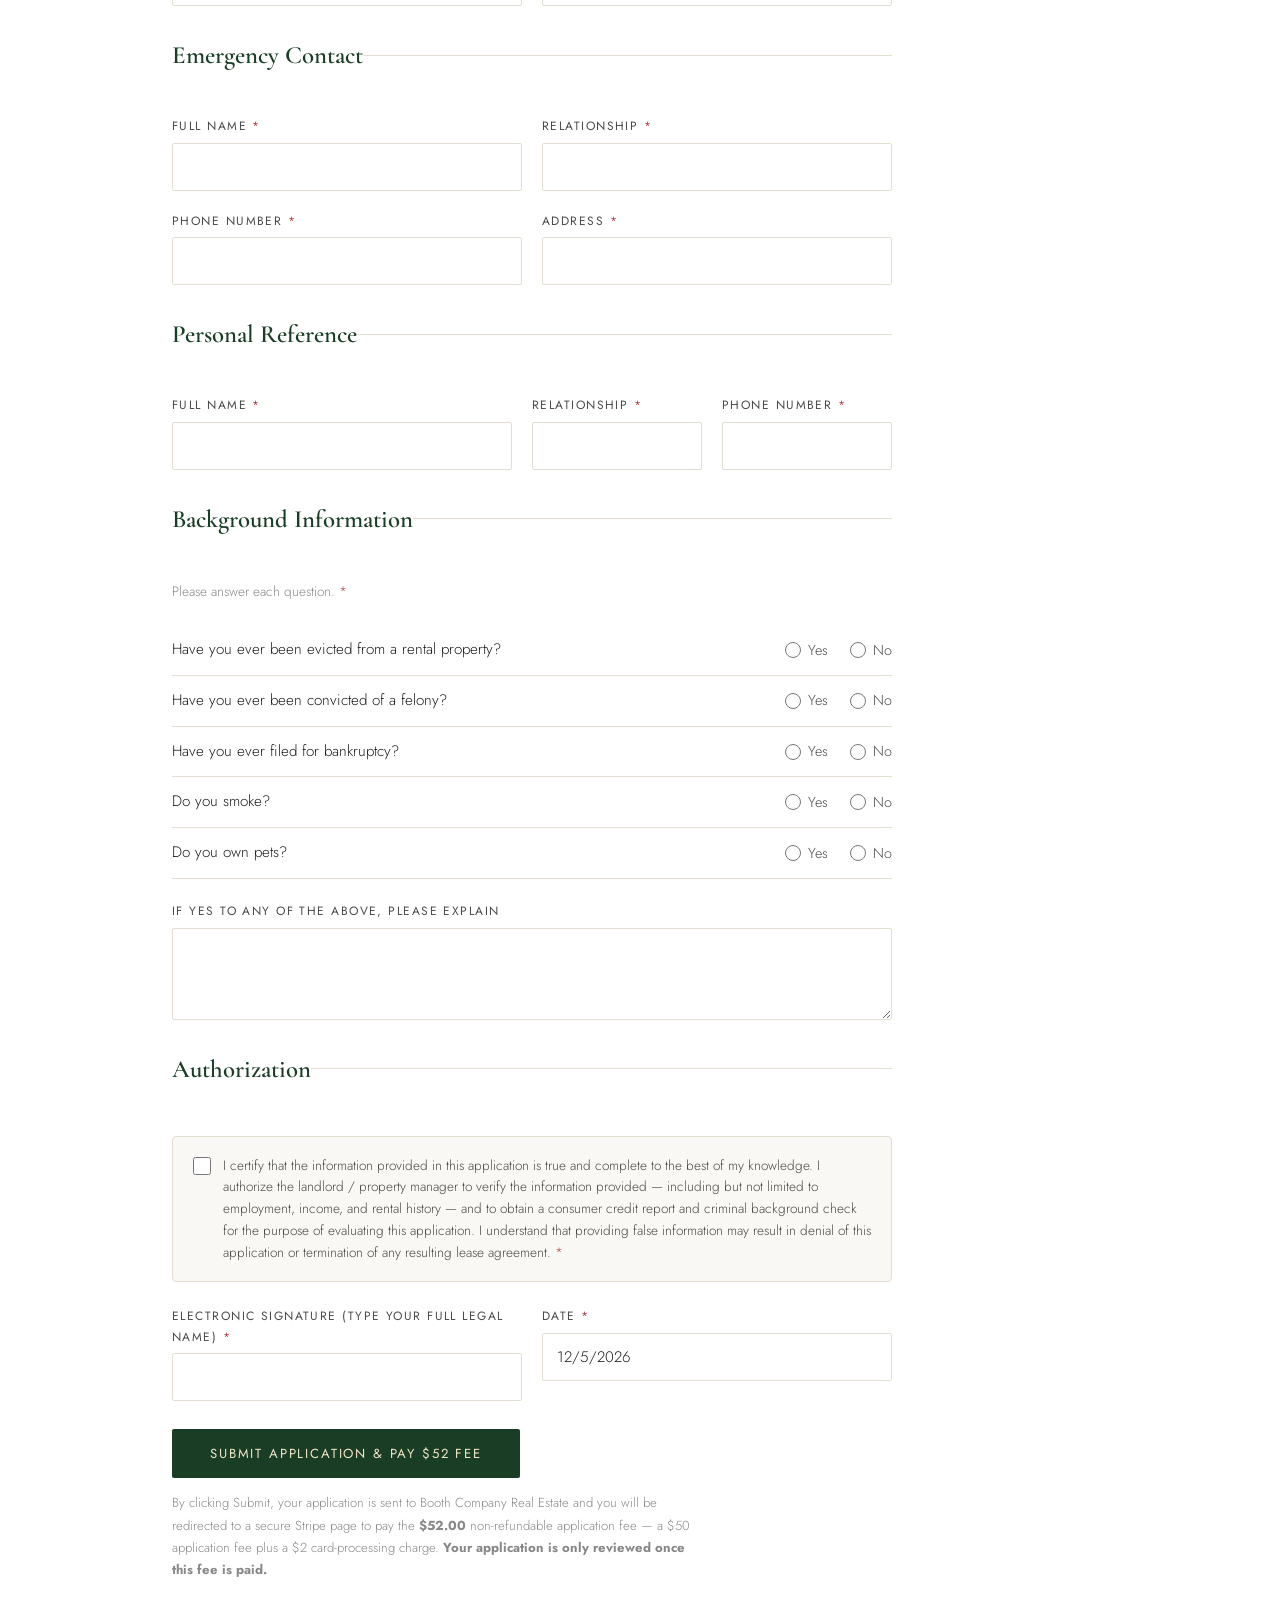
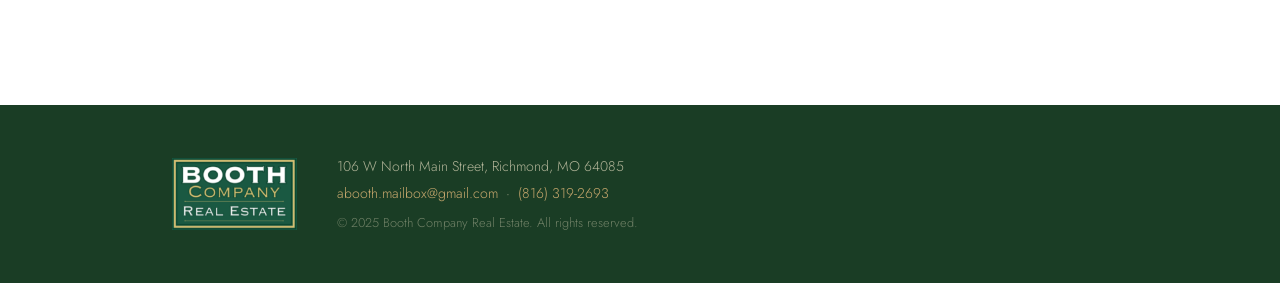
==== commit 1aaf1f6e: "apply.html: clarify applications aren't reviewed until fee is paid Since capture happens before paym" ====
--- a/apply.html
+++ b/apply.html
@@ -166,18 +166,22 @@
                 <span class="fee-text">
                     A <strong>$52.00 application fee</strong> is due upon submission, paid securely by card. This is a
                     <strong>$50 application fee plus a $2 card-processing charge</strong>. The fee is
-                    <strong>non-refundable</strong>. Submission of this application is not a guarantee of acceptance.
+                    <strong>non-refundable</strong>. <strong>Your application will not be reviewed until the fee is
+                    paid</strong> — submitting the form alone does not complete your application. Submission is not a
+                    guarantee of acceptance.
                 </span>
             </div>
 
-            <!-- Netlify Forms: name + data-netlify enable capture & email notifications.
-                 Honeypot "bot-field" filters spam. Submission is sent via JS (see bottom),
-                 then the applicant is redirected to the Stripe payment page. -->
+            <!-- Formspree capture (works on GitHub Pages, which is static-only).
+                 Submitted via JS below, then the applicant is redirected to Stripe.
+                 "_subject" sets the notification email subject; "_gotcha" is the spam honeypot. -->
             <form id="lease-form" name="lease-application" method="POST"
-                  data-netlify="true" netlify-honeypot="bot-field">
-                <input type="hidden" name="form-name" value="lease-application">
-                <p style="display:none">
-                    <label>Don't fill this out if you're human: <input name="bot-field"></label>
+                  action="https://formspree.io/f/xanjvddz">
+                <input type="hidden" name="_subject" value="New Rental Application — 38552 W 136th St">
+                <p style="display:none" aria-hidden="true">
+                    <label>Don't fill this out if you're human:
+                        <input name="_gotcha" tabindex="-1" autocomplete="off">
+                    </label>
                 </p>
 
                 <!-- PROPERTY INFORMATION -->
@@ -560,7 +564,7 @@
                 <p class="submit-note">
                     By clicking Submit, your application is sent to Booth Company Real Estate and you will be redirected to a
                     secure Stripe page to pay the <strong>$52.00</strong> non-refundable application fee — a $50 application
-                    fee plus a $2 card-processing charge.
+                    fee plus a $2 card-processing charge. <strong>Your application is only reviewed once this fee is paid.</strong>
                 </p>
                 <p id="form-status"></p>
             </form>
@@ -586,7 +590,7 @@
         //  product "Rental Application Fee", price $52.00 one-time → Create.
         //  Then paste the "https://buy.stripe.com/..." URL below.
         // ─────────────────────────────────────────────────────────────
-        var STRIPE_PAYMENT_LINK = 'https://buy.stripe.com/REPLACE_WITH_YOUR_50_DOLLAR_LINK';
+        var STRIPE_PAYMENT_LINK = 'https://buy.stripe.com/8x23cv8zcg51gRj1Dncs800';
 
         var form   = document.getElementById('lease-form');
         var btn    = document.getElementById('submit-btn');
@@ -610,12 +614,11 @@
             status.className = 'working';
             status.textContent = 'Submitting your application…';
 
-            var body = new URLSearchParams(new FormData(form)).toString();
-
-            fetch('/', {
+            // Formspree accepts multipart FormData and returns JSON when asked.
+            fetch(form.action, {
                 method: 'POST',
-                headers: { 'Content-Type': 'application/x-www-form-urlencoded' },
-                body: body
+                headers: { 'Accept': 'application/json' },
+                body: new FormData(form)
             })
             .then(function (res) {
                 if (!res.ok) throw new Error('Submission failed (' + res.status + ')');
